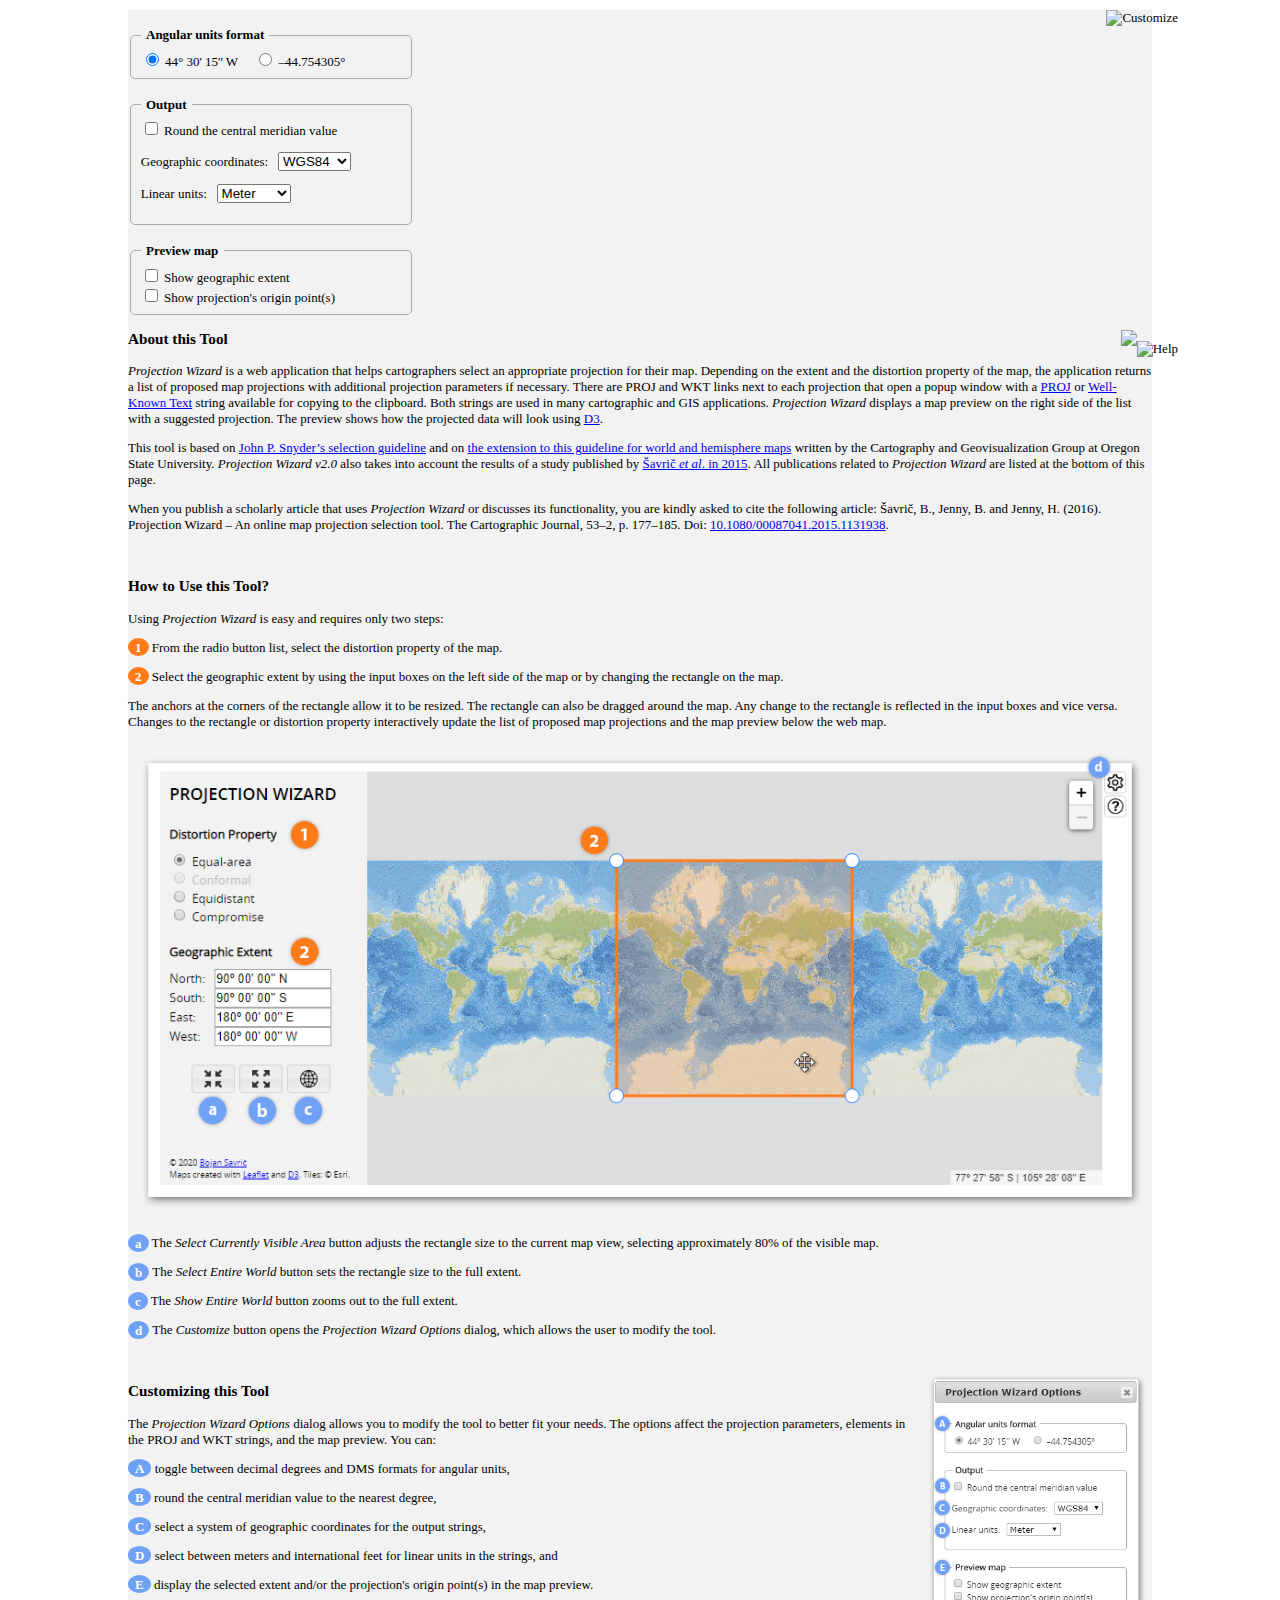
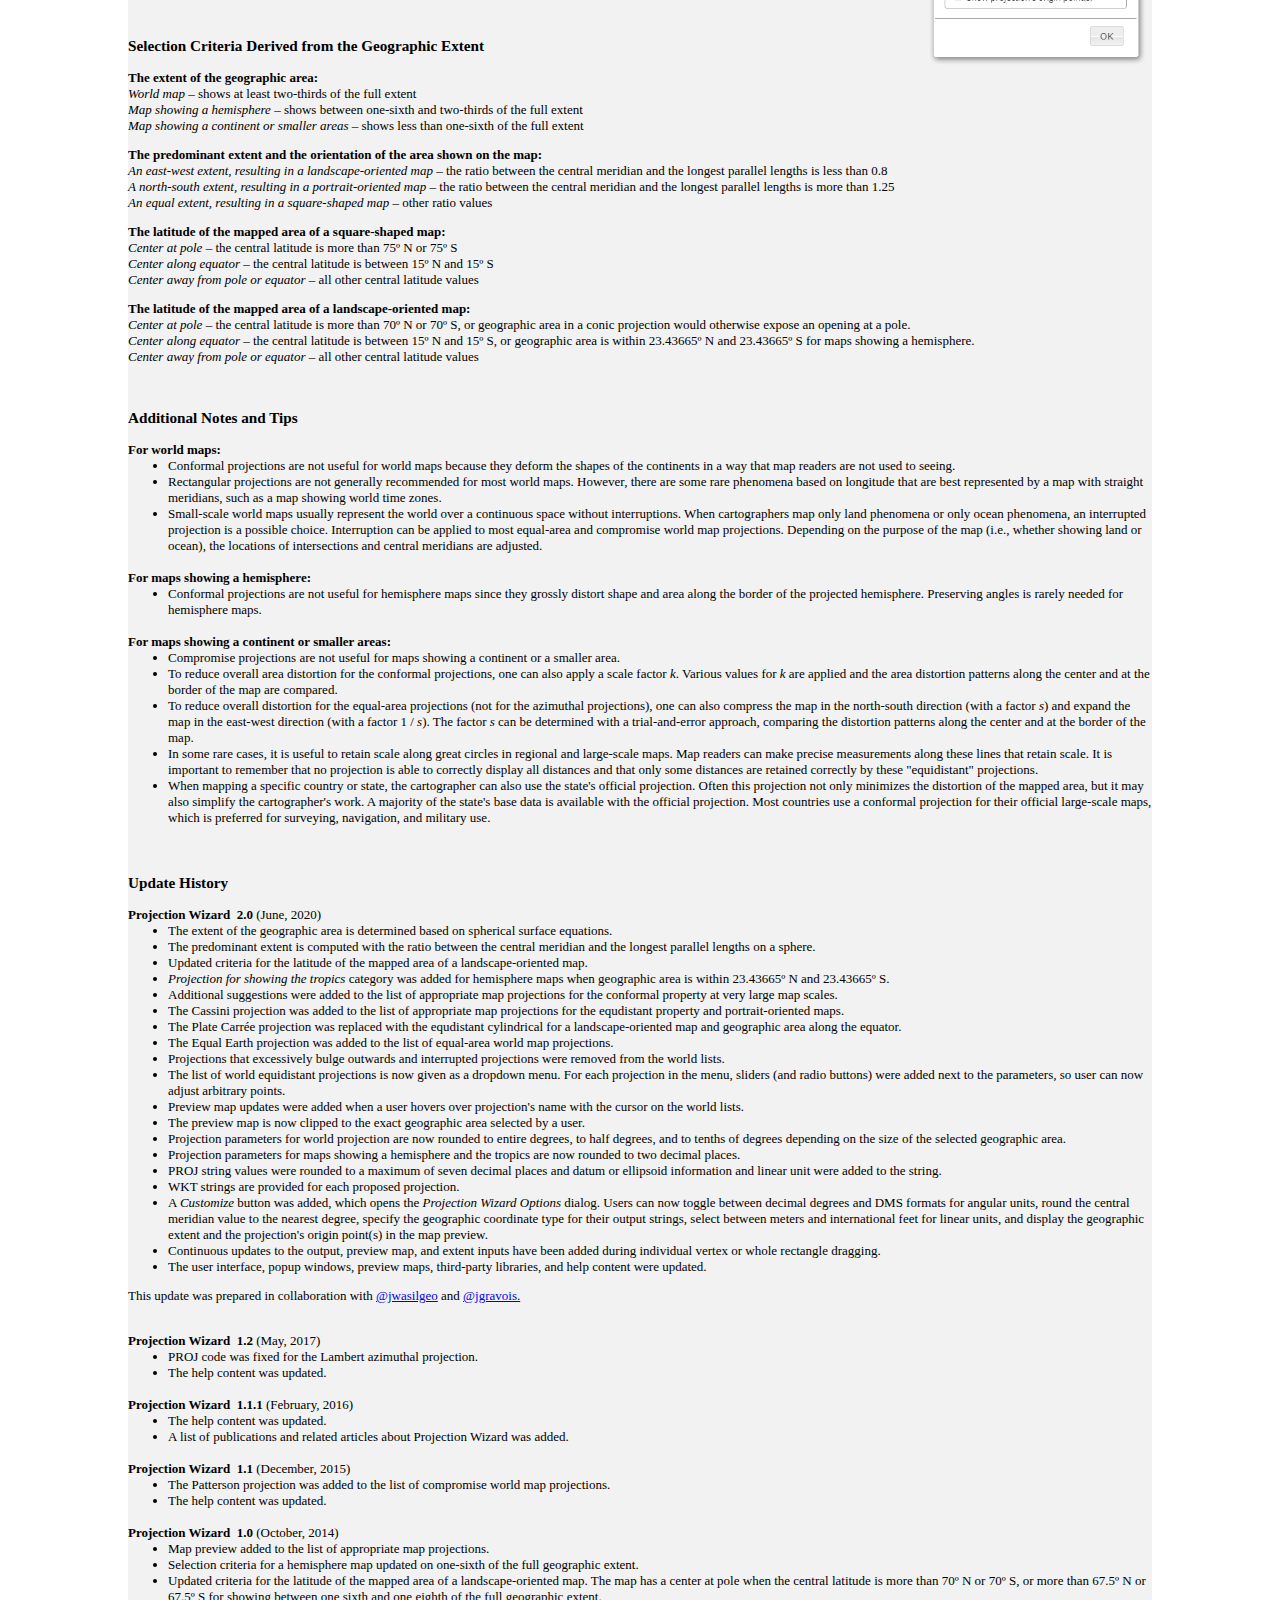
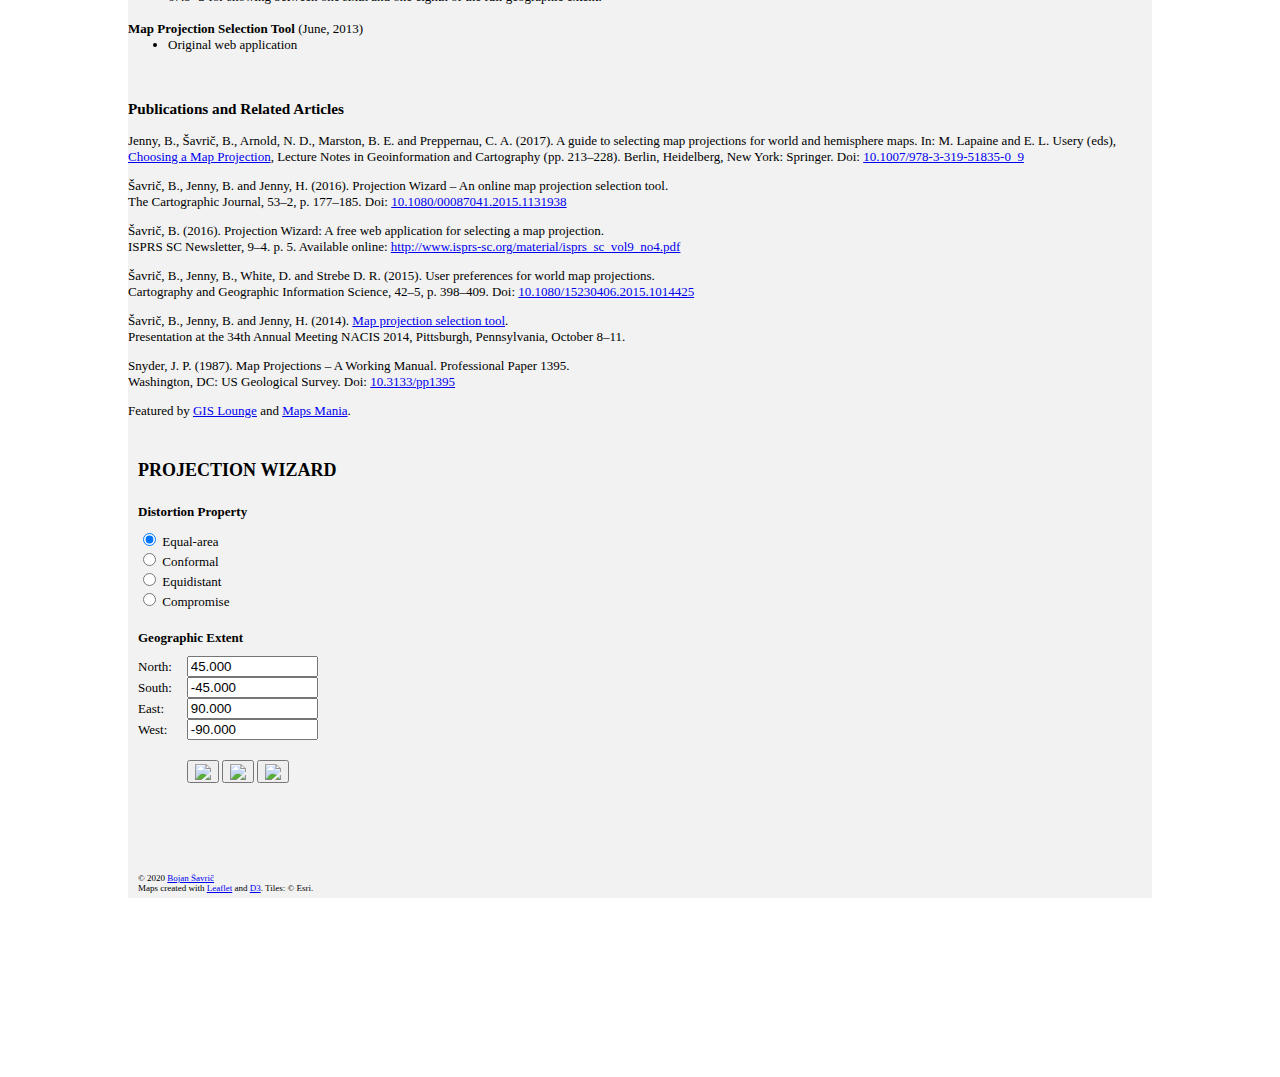
==== index.html @ 95a1b90a "Help content update" ====
<!--
	PROJECTION WIZARD v2.0
	Map Projection Selection Tool

	Author: Bojan Savric
	Date: June, 2020
-->

<!DOCTYPE html>
<html>
	<head>
		<title>Projection Wizard</title>
		<!--JQUERY-UI-->
		<link rel="stylesheet" href="https://code.jquery.com/ui/1.11.0/themes/smoothness/jquery-ui.min.css" />
		<script src="https://code.jquery.com/jquery-1.12.4.js"></script>
		<script src="https://code.jquery.com/ui/1.11.0/jquery-ui.min.js"></script>

		<!--Leaflet AND Leaflet.PM for editing -->
		<link rel="stylesheet" href="https://unpkg.com/leaflet@1.6.0/dist/leaflet.css" integrity="sha512-xwE/Az9zrjBIphAcBb3F6JVqxf46+CDLwfLMHloNu6KEQCAWi6HcDUbeOfBIptF7tcCzusKFjFw2yuvEpDL9wQ==" crossorigin="" />
		<script src="https://unpkg.com/leaflet@1.6.0/dist/leaflet.js" integrity="sha512-gZwIG9x3wUXg2hdXF6+rVkLF/0Vi9U8D2Ntg4Ga5I5BZpVkVxlJWbSQtXPSiUTtC0TjtGOmxa1AJPuV0CPthew==" crossorigin=""></script>
		<link rel="stylesheet" href="https://unpkg.com/leaflet.pm@2.1.0/dist/leaflet.pm.css" />
		<!-- <script src="https://unpkg.com/leaflet.pm@2.1.0/dist/leaflet.pm.min.js"></script> -->
		<!-- until https://github.com/codeofsumit/leaflet.pm/pull/464 is merged -->
		<script src="lib/leaflet.pm.min.js"></script>

		<!--D3-->
		<script src="https://d3js.org/d3.v5.js"></script>
		<script src="https://d3js.org/d3-array.v1.min.js"></script>
		<script src="https://d3js.org/d3-fetch.v1.min.js"></script>
		<script src="https://d3js.org/d3-geo.v1.min.js"></script>
		<script src="https://d3js.org/d3-geo-projection.v2.min.js"></script>
		<script src="https://unpkg.com/topojson-client@3"></script>
  		<script src="lib/transverseCylindricalEqualArea.js" ></script>
		<!--[if lte IE 8]>
		<link rel="stylesheet" href="http://cdn.leafletjs.com/leaflet-0.5/leaflet.ie.css" />
		<![endif]-->
		<meta charset="utf-8" />
		<meta name="description" content="Projection Wizard is a web application that helps cartographers select an appropriate projection for their map. Depending on the extent and the distortion property of the map, the application returns a list of appropriate map projections with additional projection parameters if necessary. The Projection Wizard is based on John P. Snyder’s selection guideline and on the extension to this guideline for world and hemisphere maps written by the Cartography and Geovisualization Group at Oregon State University. If available, there is a PROJ.4 link next to each proposed projection that opens a popup window with a PROJ.4 library code available for copying to the clipboard. The Projection Wizard displays a map preview on the right side of the list with appropriate projections. The preview shows how the projected data will look. The map preview is created using D3. How to choose a map projection? What map projection should I use? How to select an appropriate map projection?" />
		<meta name="keywords" content="Projection Wizard, Map Projection Selection Tool, choose a map projection, " />
		<meta name="author" content="Bojan Šavrič">
		<link rel="stylesheet" href="page.css" />
		<script src="map.js" ></script>
		<script src="DDvsDMSconverter.js" ></script>
		<script src="outputFormat.js" ></script>
		<script src="previewMap.js" ></script>
		<!--ICON-->
		<link href="figures/favicon-32x32.png" rel="shortcut icon" type="image/x-icon" />
	</head>
	<body>
		<div id="container">
			<div id="inputUIarea">
				<img id="settings" src="figures/opts.png" height="22" align="left" title="Customize">
				<div id="options_dialog" class="dialogtext" title="Projection Wizard Options">
					<fieldset>
						<legend><h4>&nbsp;Angular units format&nbsp;</h4></legend>
						<form id="ang_format">
							<div id="ang_ops">
								<input type="radio" name="ang_format" id="DMS" value="DMS" checked="checked" />
								<label for="DMS">	44&deg; 30' 15'' W&nbsp;&nbsp;&nbsp;&nbsp;</label>
								<input type="radio" name="ang_format" id="DD" value="DD"/>
								<label for="DD">	–44.754305&deg;<br></label>
							</div>
						</form>
					</fieldset>
					<fieldset>
						<legend><h4>&nbsp;Output&nbsp;</h4></legend>
						<div id="check_ops">
							<label>
								<input type="checkbox" id="roundCM" name="roundCM" />
								Round the central meridian value
							</label>
						</div>
						<p>Geographic coordinates:&nbsp;&nbsp;
							<select id="datum">
								<option value="WGS84" selected>WGS84</option>
								<option value="ETRS89">ETRS89</option>
								<option value="NAD83">NAD83</option>
							</select>
						</p>		
						<p>Linear units:&nbsp;&nbsp;
							<select id="unit">
								<option value="m" selected>Meter</option>
								<option value="ft">Intl. Foot</option>
							</select>
						</p>
					</fieldset>
					<fieldset>
						<legend><h4>&nbsp;Preview map&nbsp;</h4></legend>
						<div id="check_ops">
							<input type="checkbox" id="showEextent" name="showEextent" />
							<label for="showEextent">Show geographic extent</label>
						</div>
						<div>
							<input type="checkbox" id="showCenter" name="showCenter" />
							<label for="showCenter">Show projection's origin point(s)</label>
						</div>
					</fieldset>
				</div>
				<img id="help" src="figures/help.png" height="22" align="left" title="Help">
				<div id="dialog" class="dialogtext" title="Projection Wizard">
					<img src="figures/CartoLogo.png" align="right">
					<h3>About this Tool</h3>
					<p><i>Projection Wizard</i> is a web application that helps cartographers select an appropriate projection for their map. Depending on the extent and the distortion property of the map, the application returns a list of proposed map projections with additional projection parameters if necessary. There are PROJ and WKT links next to each projection that open a popup window with a <a target="_blank" href="https://proj.org/">PROJ</a> or <a target="_blank" href="http://docs.opengeospatial.org/is/12-063r5/12-063r5.html">Well-Known Text</a> string available for copying to the clipboard. Both strings are used in many cartographic and GIS applications. <i>Projection Wizard</i> displays a map preview on the right side of the list with a suggested projection. The preview shows how the projected data will look using <a target="_blank" href="http://d3js.org/">D3</a>.</p>
					<p>This tool is based on <a target="_blank" href="https://doi.org/10.3133/pp1395">John P. Snyder’s selection guideline</a> and on <a target="_blank" href="https://link.springer.com/chapter/10.1007/978-3-319-51835-0_9">the extension to this guideline for world and hemisphere maps</a> written by the Cartography and Geovisualization Group at Oregon State University. <i>Projection Wizard&nbsp;v2.0</i> also takes into account the results of a study published by <a target="_blank" href="https://www.tandfonline.com/doi/full/10.1080/15230406.2015.1014425">&#352;avri&#269; <i>et al</i>. in 2015</a>. All publications related to <i>Projection Wizard</i> are listed at the bottom of this page.</p>
					<p>When you publish a scholarly article that uses <i>Projection Wizard</i> or discusses its functionality, you are kindly asked to cite the following article: &#352;avri&#269;, B., Jenny, B. and Jenny, H. (2016). Projection Wizard – An online map projection selection tool. The Cartographic Journal, 53–2, p. 177–185. Doi: <a target="_blank" href="http://dx.doi.org/10.1080/00087041.2015.1131938">10.1080/00087041.2015.1131938</a>.</p><br>


					<h3>How to Use this Tool?</h3>
					<p>Using <i>Projection Wizard</i> is easy and requires only two steps:</p>
					<p><span class="step-circle">1</span> From the radio button list, select the distortion property of the map.</p>
					<p><span class="step-circle">2</span> Select the geographic extent by using the input boxes on the left side of the map or by changing the rectangle on the map.</p>

					<p>The anchors at the corners of the rectangle allow it to be resized. The rectangle can also be dragged around the map. Any change to the rectangle is reflected in the input boxes and vice versa. Changes to the rectangle or distortion property interactively update the list of proposed map projections and the map preview below the web map.</p>
					<p><img src="figures/UI.png" border=0.5 alt="User Interface" style="float:center" width="100%"></p>

					<p><span class="ui-circle">a</span> The <i>Select Currently Visible Area</i> button adjusts the rectangle size to the current map view, selecting approximately 80&#37; of the visible map.</p>
					<p><span class="ui-circle">b</span> The <i>Select Entire World</i> button sets the rectangle size to the full extent.</p>
					<p><span class="ui-circle">c</span> The <i>Show Entire World</i> button zooms out to the full extent.</p>
					<p><span class="ui-circle">d</span> The <i>Customize</i> button opens the <i>Projection Wizard Options</i> dialog, which allows the user to modify the tool.</p><br>
					
					
					<img src="figures/options.png" border=0.5 alt="Projection Wizard Options" style="float:right" width="230px">
					<h3>Customizing this Tool</h3>
					<p>The <i>Projection Wizard Options</i> dialog allows you to modify the tool to better fit your needs. The options affect the projection parameters, elements in the PROJ and WKT strings, and the map preview. You can:</p>
					<p><span class="ui-circle">A</span> toggle between decimal degrees and DMS formats for angular units,</p>
					<p><span class="ui-circle">B</span> round the central meridian value to the nearest degree,</p>
					<p><span class="ui-circle">C</span> select a system of geographic coordinates for the output strings,</p>
					<p><span class="ui-circle">D</span> select between meters and international feet for linear units in the strings, and</p>
					<p><span class="ui-circle">E</span> display the selected extent and/or the projection's origin point(s) in the map preview.</p><br>


					<h3>Selection Criteria Derived from the Geographic Extent</h3>
					<p><b>The extent of the geographic area:</b>
					<br><i>World map</i> &#8211; shows at least two-thirds of the full extent
					<br><i>Map showing a hemisphere</i> &#8211; shows between one-sixth and two-thirds of the full extent
					<br><i>Map showing a continent or smaller areas</i> &#8211; shows less than one-sixth of the full extent</p>

					<p><b>The predominant extent and the orientation of the area shown on the map:</b>
					<br><i>An east-west extent, resulting in a landscape-oriented map</i> &#8211; the ratio between the central meridian and the longest parallel lengths is less than 0.8
					<br><i>A north-south extent, resulting in a portrait-oriented map</i> &#8211; the ratio between the central meridian and the longest parallel lengths is more than 1.25
					<br><i>An equal extent, resulting in a square-shaped map</i> &#8211; other ratio values</p>

					<p><b>The latitude of the mapped area of a square-shaped map:</b>
					<br><i>Center at pole</i> &#8211; the central latitude is more than 75&#186; N or 75&#186; S
					<br><i>Center along equator</i> &#8211; the central latitude is between 15&#186; N and 15&#186; S
					<br><i>Center away from pole or equator</i> &#8211; all other central latitude values</p>

					<p><b>The latitude of the mapped area of a landscape-oriented map:</b>
					<br><i>Center at pole</i> &#8211; the central latitude is more than 70&#186; N or 70&#186; S, or geographic area in a conic projection would otherwise expose an opening at a pole.
					<br><i>Center along equator</i> &#8211; the central latitude is between 15&#186; N and 15&#186; S, or geographic area is within 23.43665&#186; N and 23.43665&#186; S for maps showing a hemisphere.
					<br><i>Center away from pole or equator</i> &#8211; all other central latitude values</p><br>


					<h3>Additional Notes and Tips</h3>
					<p class="outputText"><b>For world maps:</b></p>
					<ul class="outputText">
						<li>Conformal projections are not useful for world maps because they deform the shapes of the continents in a way that map readers are not used to seeing.</li>
						<li>Rectangular projections are not generally recommended for most world maps. However, there are some rare phenomena based on longitude that are best represented by a map with straight meridians, such as a map showing world time zones.</li>
						<li>Small-scale world maps usually represent the world over a continuous space without interruptions. When cartographers map only land phenomena or only ocean phenomena, an interrupted projection is a possible choice. Interruption can be applied to most equal-area and compromise world map projections. Depending on the purpose of the map (i.e., whether showing land or ocean), the locations of intersections and central meridians are adjusted.</li>
					</ul>

					<p class="outputText"><br><b>For maps showing a hemisphere:</b></p>
					<ul class="dialogtext">
						<li>Conformal projections are not useful for hemisphere maps since they grossly distort shape and area along the border of the projected hemisphere. Preserving angles is rarely needed for hemisphere maps.</li>
					</ul>

					<p class="outputText"><br><b>For maps showing a continent or smaller areas:</b></p>
					<ul class="dialogtext">
						<li>Compromise projections are not useful for maps showing a continent or a smaller area.</li>
						<li>To reduce overall area distortion for the conformal projections, one can also apply a scale factor <i>k</i>. Various values for <i>k</i> are applied and the area distortion patterns along the center and at the border of the map are compared.</li>
						<li>To reduce overall distortion for the equal-area projections (not for the azimuthal projections), one can also compress the map in the north-south direction (with a factor <i>s</i>) and expand the map in the east-west direction (with a factor 1 / <i>s</i>). The factor <i>s</i> can be determined with a trial-and-error approach, comparing the distortion patterns along the center and at the border of the map.</li>
						<li>In some rare cases, it is useful to retain scale along great circles in regional and large-scale maps. Map readers can make precise measurements along these lines that retain scale. It is important to remember that no projection is able to correctly display all distances and that only some distances are retained correctly by these "equidistant" projections.</li>
						<li>When mapping a specific country or state, the cartographer can also use the state's official projection. Often this projection not only minimizes the distortion of the mapped area, but it may also simplify the cartographer's work. A majority of the state's base data is available with the official projection. Most countries use a conformal projection for their official large-scale maps, which is preferred for surveying, navigation, and military use.</li>
					</ul><br><br>


					<h3>Update History</h3>
					<p class="outputText"><b>Projection Wizard&nbsp;&nbsp;2.0</b> (June, 2020)</p>
					<ul class="dialogtext">
						<li>The extent of the geographic area is determined based on spherical surface equations.</li>
						<li>The predominant extent is computed with the ratio between the central meridian and the longest parallel lengths on a sphere.</li>
						<li>Updated criteria for the latitude of the mapped area of a landscape-oriented map.</li>
						<li><i>Projection for showing the tropics</i> category was added for hemisphere maps when geographic area is within 23.43665&#186; N and 23.43665&#186; S.</li>
						<li>Additional suggestions were added to the list of appropriate map projections for the conformal property at very large map scales.</li>
						<li>The Cassini projection was added to the list of appropriate map projections for the equdistant property and portrait-oriented maps.</li>
						<li>The Plate Carrée projection was replaced with the equdistant cylindrical for a landscape-oriented map and geographic area along the equator.</li>
						<li>The Equal Earth projection was added to the list of equal-area world map projections.</li>
						<li>Projections that excessively bulge outwards and interrupted projections were removed from the world lists.</li>
						<li>The list of world equidistant projections is now given as a dropdown menu. For each projection in the menu, sliders (and radio buttons) were added next to the parameters, so user can now adjust arbitrary points.</li>
						<li>Preview map updates were added when a user hovers over projection's name with the cursor on the world lists.</li>
						<li>The preview map is now clipped to the exact geographic area selected by a user.</li>
						<li>Projection parameters for world projection are now rounded to entire degrees, to half degrees, and to tenths of degrees depending on the size of the selected geographic area.</li>
						<li>Projection parameters for maps showing a hemisphere and the tropics are now rounded to two decimal places.</li>
						<li>PROJ string values were rounded to a maximum of seven decimal places and datum or ellipsoid information and linear unit were added to the string.</li>
						<li>WKT strings are provided for each proposed projection.</li>
						<li>A <i>Customize</i> button was added, which opens the <i>Projection Wizard Options</i> dialog. Users can now toggle between decimal degrees and DMS formats for angular units, round the central meridian value to the nearest degree, specify the geographic coordinate type for their output strings, select between meters and international feet for linear units, and display the geographic extent and the projection's origin point(s) in the map preview.</li>
						<li>Continuous updates to the output, preview map, and extent inputs have been added during individual vertex or whole rectangle dragging.</li>
						<li>The user interface, popup windows, preview maps, third-party libraries, and help content were updated.</li>
					</ul>
					<p>This update was prepared in collaboration with <a target="_blank" href="https://github.com/jwasilgeo">@jwasilgeo</a> and <a target="_blank" href="https://github.com/jgravois">@jgravois.</a></p>

					<p class="outputText"><br><b>Projection Wizard&nbsp;&nbsp;1.2</b> (May, 2017)</p>
					<ul class="dialogtext">
						<li>PROJ code was fixed for the Lambert azimuthal projection.</li>
						<li>The help content was updated.</li>
					</ul>

					<p class="outputText"><br><b>Projection Wizard&nbsp;&nbsp;1.1.1</b> (February, 2016)</p>
					<ul class="dialogtext">
						<li>The help content was updated.</li>
						<li>A list of publications and related articles about Projection Wizard was added.</li>
					</ul>

					<p class="outputText"><br><b>Projection Wizard&nbsp;&nbsp;1.1</b> (December, 2015)</p>
					<ul class="dialogtext">
						<li>The Patterson projection was added to the list of compromise world map projections.</li>
						<li>The help content was updated.</li>
					</ul>

					<p class="outputText"><br><b>Projection Wizard&nbsp;&nbsp;1.0</b> (October, 2014)</p>
					<ul class="dialogtext">
						<li>Map preview added to the list of appropriate map projections.</li>
						<li>Selection criteria for a hemisphere map updated on one-sixth of the full geographic extent.</li>
						<li>Updated criteria for the latitude of the mapped area of a landscape-oriented map. The map has a center at pole when the central latitude is more than 70&#186; N or 70&#186; S, or more than 67.5&#186; N or 67.5&#186; S for showing between one sixth and one eighth of the full geographic extent.</li>
					</ul>

					<p class="outputText"><br><b>Map Projection Selection Tool</b> (June, 2013)</p>
					<ul class="outputText">
						<li>Original web application</li>
					</ul><br><br>

					<h3>Publications and Related Articles</h3>
					<p>Jenny, B., Šavrič, B., Arnold, N. D., Marston, B. E. and Preppernau, C. A. (2017). A guide to selecting map projections for world and hemisphere maps. In: M. Lapaine and E. L. Usery (eds), <a target="_blank" href="https://link.springer.com/book/10.1007%2F978-3-319-51835-0">Choosing a Map Projection</a>, Lecture Notes in Geoinformation and Cartography (pp. 213–228). Berlin, Heidelberg, New York: Springer. Doi: <a target="_blank" href="https://link.springer.com/chapter/10.1007/978-3-319-51835-0_9">10.1007/978-3-319-51835-0_9</a></p>
					<p>Šavrič, B., Jenny, B. and Jenny, H. (2016). Projection Wizard – An online map projection selection tool. </br>The Cartographic Journal, 53–2, p. 177–185. Doi: <a target="_blank" href="http://dx.doi.org/10.1080/00087041.2015.1131938">10.1080/00087041.2015.1131938</a></p>
					<p>Šavrič, B. (2016). Projection Wizard: A free web application for selecting a map projection. </br>ISPRS SC Newsletter, 9–4. p. 5. Available online: <a target="_blank" href="http://www.isprs-sc.org/material/isprs_sc_vol9_no4.pdf#page=7">http://www.isprs-sc.org/material/isprs_sc_vol9_no4.pdf</a></p>
					<p>Šavrič, B., Jenny, B., White, D. and Strebe D. R. (2015). User preferences for world map projections. </br>Cartography and Geographic Information Science, 42–5, p. 398–409. Doi: <a target="_blank" href="http://dx.doi.org/10.1080/15230406.2015.1014425">10.1080/15230406.2015.1014425</a></p>
					<p>Šavrič, B., Jenny, B. and Jenny, H. (2014). <a target="_blank" href="https://www.researchgate.net/publication/281067096_Projection_Wizard_Map_Projection_Selection_Tool">Map projection selection tool</a>. </br>Presentation at the 34th Annual Meeting NACIS 2014, Pittsburgh, Pennsylvania, October 8–11.</p>
					<p>Snyder, J. P. (1987). Map Projections – A Working Manual. Professional Paper 1395. </br>Washington, DC: US Geological Survey. Doi: <a target="_blank" href="https://doi.org/10.3133/pp1395">10.3133/pp1395</a></p>
					
					<p>Featured by <a target="_blank" href="http://www.gislounge.com/map-projection-tool/?utm_source=twitterfeed&utm_medium=twitter&utm_campaign=Feed%3A+gislounge+%28GIS+Lounge%29">GIS Lounge</a> and <a target="_blank" href="http://googlemapsmania.blogspot.com/2015/06/the-magnificent-maps-of-week.html">Maps Mania</a>.</p><br>

				</div>
				<div class="inputUI">
					<div id="title">Projection&nbsp;Wizard</div>
					<form id="distortion" onchange="makeOutput()">
						<h4 class="inputSection">Distortion Property</h4>
						<input type="radio" name="distortion" id="Equalarea" value="Equalarea" checked="checked"/>
						<label for="Equalarea">Equal-area<br></label>
						<input type="radio" name="distortion" id="Conformal" value="Conformal"/>
						<label id="Label2" for="Conformal">Conformal<br></label>
						<input type="radio" name="distortion" id="Equidistant" value="Equidistant"/>
						<label for="Equidistant">Equidistant<br></label>
						<input type="radio" name="distortion" id="Compromise" value="Compromise"/>
						<label id="Label4" for="Compromise">Compromise</label>
					</form>

					<h4 class="inputSection">Geographic Extent</h4>
					<label class="extent" for="latmax">North: </label>
					<input class="inputBox" type="text" id="latmax" value="45.000" onchange="changeInput()" size="18"/>
					<label class="extent" for="latmin">South: </label>
					<input class="inputBox" type="text" id="latmin" value="-45.000" onchange="changeInput()" size="18"/>
					<label class="extent" for="lonmax">East: </label>
					<input class="inputBox" type="text" id="lonmax" value="90.000" onchange="changeInput()" size="18"/>
					<label class="extent" for="lonmin">West: </label>
					<input class="inputBox" type="text" id="lonmin" value="-90.000" onchange="changeInput()" size="18"/>

					<div id="buttons">
						<button id="fit" title="Select Currently Visible Area"><img src="figures/FitArea.png" height="19" align="center">
						</button>
						<button id="reset" title="Select Entire World"><img src="figures/SelectAll.png" height="19" align="center">
						</button>
						<button id="view" title="Show Entire World"><img src="figures/GlobeView.png" height="19" align="center">
						</button>
					</div>
					<div id="credits">
						&copy; 2020 <a target="_blank" href="BojanSavric/index.html">Bojan &#352;avri&#269;</a><br>
						Maps created with <a href="http://leafletjs.com/">Leaflet</a> and <a href="http://d3js.org/">D3</a>. Tiles: &copy; Esri.
					</div>
				</div>
				<div id="map"></div>
			</div>
			<div id="output">
				<div id="printout"></div>
				<div id="result" class="results"></div>
				<div id="previewMap">
					<canvas></canvas>
					<div id="projectionName"></div>
				</div>
				<div id="PROJ" class="dialogtext" title="PROJ string"></div>
				<div id="WKT" class="dialogtext" title="Well-Known Text"></div>
			</div>
		</div>
	</body>
</html>
---- page.css ----
/*
 * PROJECTION WIZARD v2.0
 * Map Projection Selection Tool
 *
 * Author: Bojan Savric
 * Date: May, 2020
 *
 */

@font-face {
    font-family: TitleFont;
    src: url(fonts/OpenSans-Semibold.ttf);
}

@font-face {
    font-family: TextFont;
    src: url(fonts/OpenSans-Regular.ttf);
}

body {
	font-family: TextFont;
	font-size: small;
}

#container {
	max-width: 1024px;
	margin-top: 10px;
	margin-left: auto;
	margin-right: auto;
}

#title {
	font-family: TitleFont;
	font-size: 18px;
	font-weight: bold;
	text-align: left;
	text-transform: uppercase;
	margin-top: 7px;
	margin-bottom: 23px;
}

#inputUIarea {
	background-color: #F2F2F2;
}

#map {
	height: 450px;
	margin-left: 225px;
}

.inputUI {
	margin-left: 10px;
	margin-top: 5px;
	margin-bottom: 5px;
	width: 200px;
	float: left;
	height: 440px;
	position: relative;
}

.inputBox {
	max-width: 123px;
}

.inputSection {
	margin-top: 20px;
	margin-bottom: 10px;
}

#settings {
	vertical-align: top;
	margin-top: 0px;
	margin-right: -26px;
	float: right;
}

#help {
	vertical-align: top;
	margin-top: 26px;
	margin-right: -26px;
	float: right;
}

.step-circle {
	background: #ff7b1a;
	color: #fff;
	border-radius: 70%;
	/*border: 0.75px solid #ff7b1a;
	behavior: url(PIE.htc);	*/
	padding: 1.5px 7px;
	text-align: center;
	font-weight: bold;
}

.ui-circle {
	background: #6fa2f6;
	color: #fff;
	border-radius: 70%;
	/*border: 0.75px solid #6fa2f6;
	behavior: url(PIE.htc);	*/
	padding: 1.5px 7px;
	text-align: center;
	font-weight: bold;
}

#ang_ops {
	margin-top: -15px;
}

#check_ops {
	margin-top: -15px;
}

#buttons {
	max-width: 200px;
	margin-top: 20px;
	text-align: center;
}

#credits {
	/*text-align: center;*/
	font-size: 9px;
	position: absolute;
	bottom: 0;
}

.ui-button {
	font-size: small;
}

.extent {
	display: inline-block;
	width: 3.5em;
}

.dialogtext {
	font-family: TextFont;
	font-size: small;
	margin: 0;
	position: relative;
	z-index: 101;
}

fieldset {
    border: 1px solid #aaa;
    border-radius: 5px;
    width: 260px;
}
legend {
    font-weight: bold;
}

.leaflet-div-newicon {
	background: #f00;
	border: 1px solid #600;
}

#output {
	width: 100%;
	float: left;
	margin-top: 10px;
}

.outputText {
	font-family: TextFont;
	font-size: small;
	margin: 0;
}

.linkPROJ4 {
	font-size: x-small;
}

.leaflet-control-attribution {
	width: 155px;
	text-align: left;
}

.ui-tooltip {
	font-size: 12px;
}

.results {
	width: 53.5%;
	margin-right: 1.5%;
	float: left;
}
	
#mapText {
	margin-top: 10px;
	margin-bottom: 10px;
}

#previewMap {
	width: 45%;
	font-size: small;
	text-align: center;
	position: relative;
	float:right;
}

.selectmenu-box {
	vertical-align: baseline;
	width: auto;
}
.ui-selectmenu-button {
	background: #ffffff;
}

.ui-selectmenu-text {
    font-family: TextFont;
	font-size: 12.5px;
	font-weight: bold;
	color: steelblue;
}

.ui-menu-item {
    font-family: TextFont;
	font-size: 12.5px;
}

.ui-widget-content
.ui-state-focus {
	background: #c4e3ee;
	font-weight: bold;
}

.sliderBox {
	margin-left: 14em;
	margin-top: -18px;
	width: 235px;
	height: 18px;
	position: absolute;
}

.sliderTextL {
	margin-top: 1px;
	width: 40px;
	height: 18px;
	position: relative;
	float: left;
	font-size: x-small;
	text-align: right;
}

.sliderTextR {
	margin-top: 1px;
	width: 40px;
	height: 18px;
	position: relative;
	float: right;
	font-size: x-small;
	text-align: left;
}

.slider {
	margin-top: 6px;
	margin-left: 45px;
	width:  145px;
	height: 0.25em;
	position: absolute;
}

.ui-slider .ui-slider-handle {
	width:  0.5em;
	height: 0.75em;
	top:    -.3em;
}

input[name="pole_eq"] {
	margin: 3px 3px 0px 10px;
	width:  10.5px;
	height: 10.5px;
}

canvas {
	margin-top: 5px;
	margin-bottom: 10px;
}

.outputContainer {
	width: 49%;
}

.stroke {
	fill: none;
	stroke: #000;
	stroke-width: 3px;
}
.fill {
	fill: #000;
}
.graticule {
	fill: none;
	stroke: #fff;
	stroke-width: .5px;
	stroke-opacity: .5;
}
.land {
	fill: #fff;
	stroke: #777;
	stroke-width: .75px;
}
.boundary {
	fill: none;
	stroke: #fff;
	stroke-width: .5px;
}

.ui-dialog {
	z-index: 1001
}

.leaflet-top, .leaflet-bottom {
	z-index: 1000;
}

.marker-icon:hover {
	background-color: #ff7b1a;
}

.active-projection {
	color: steelblue;
	font-weight: bold;
}
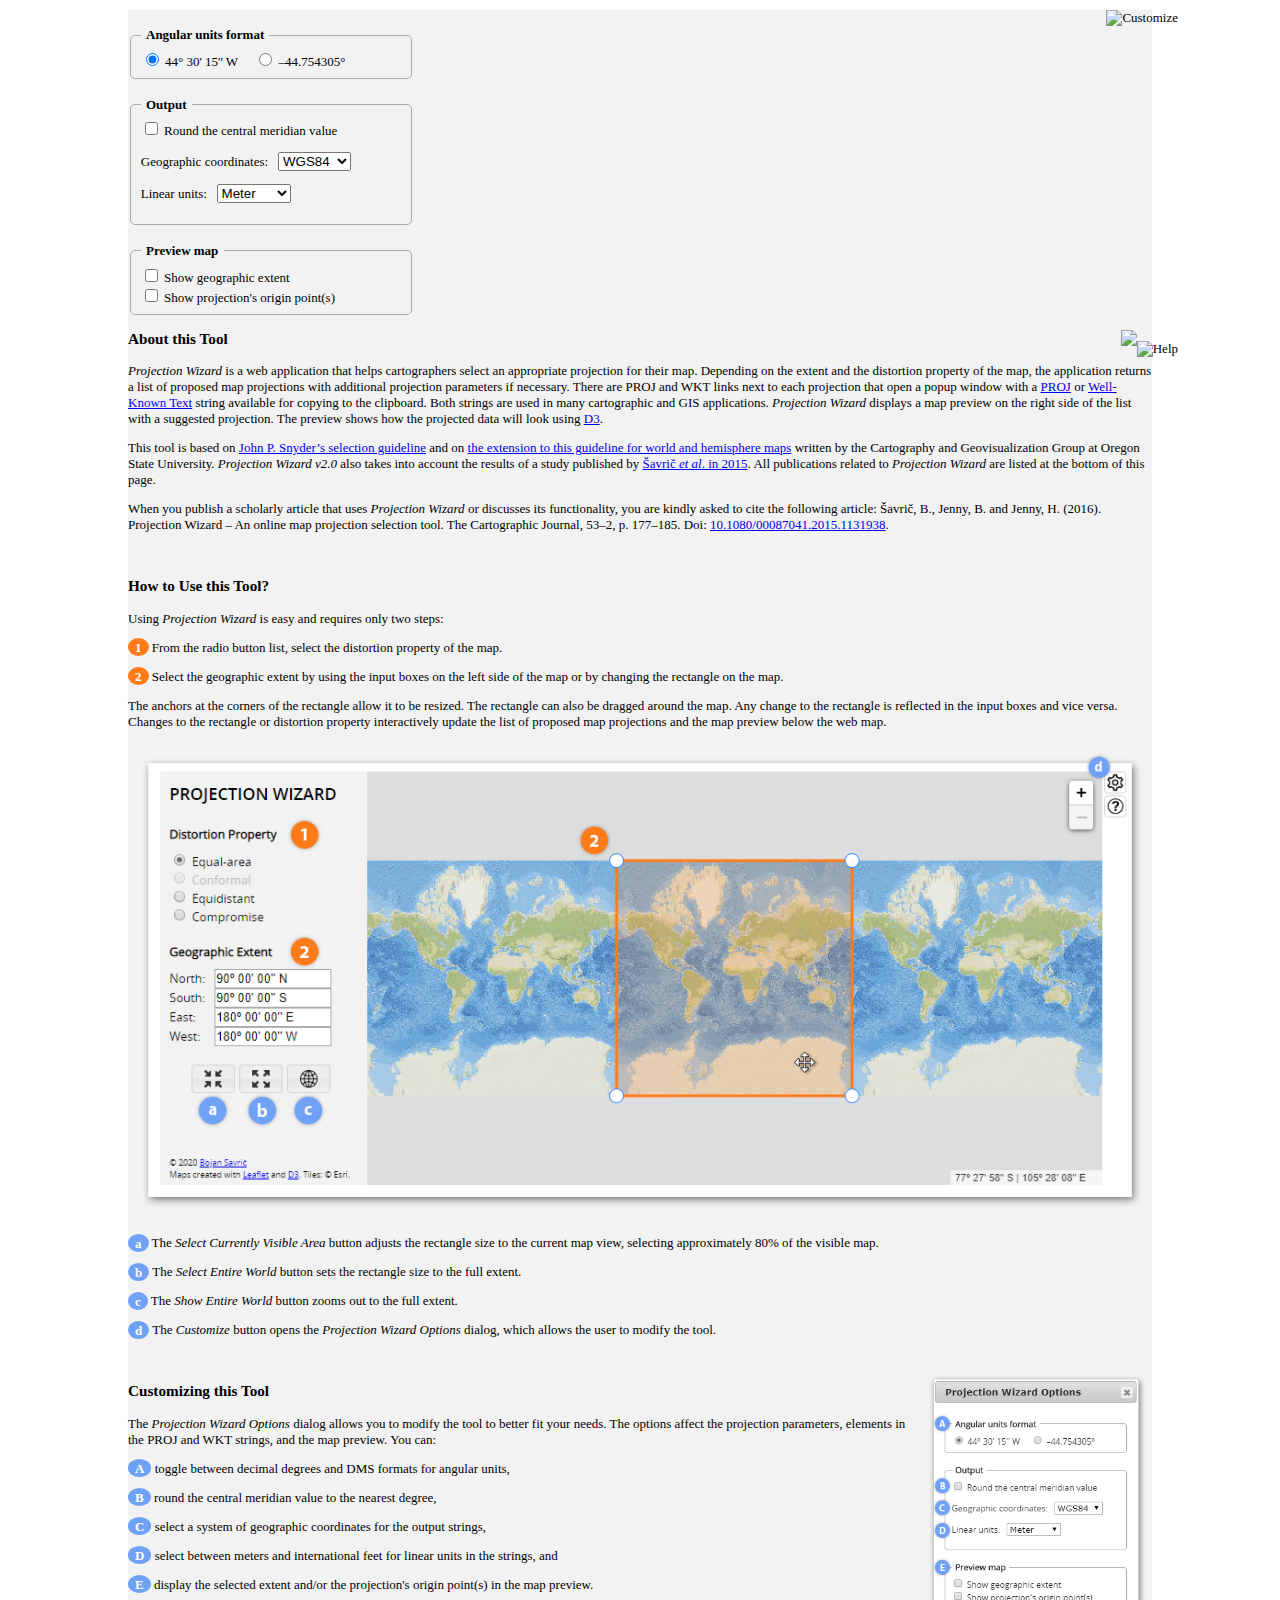
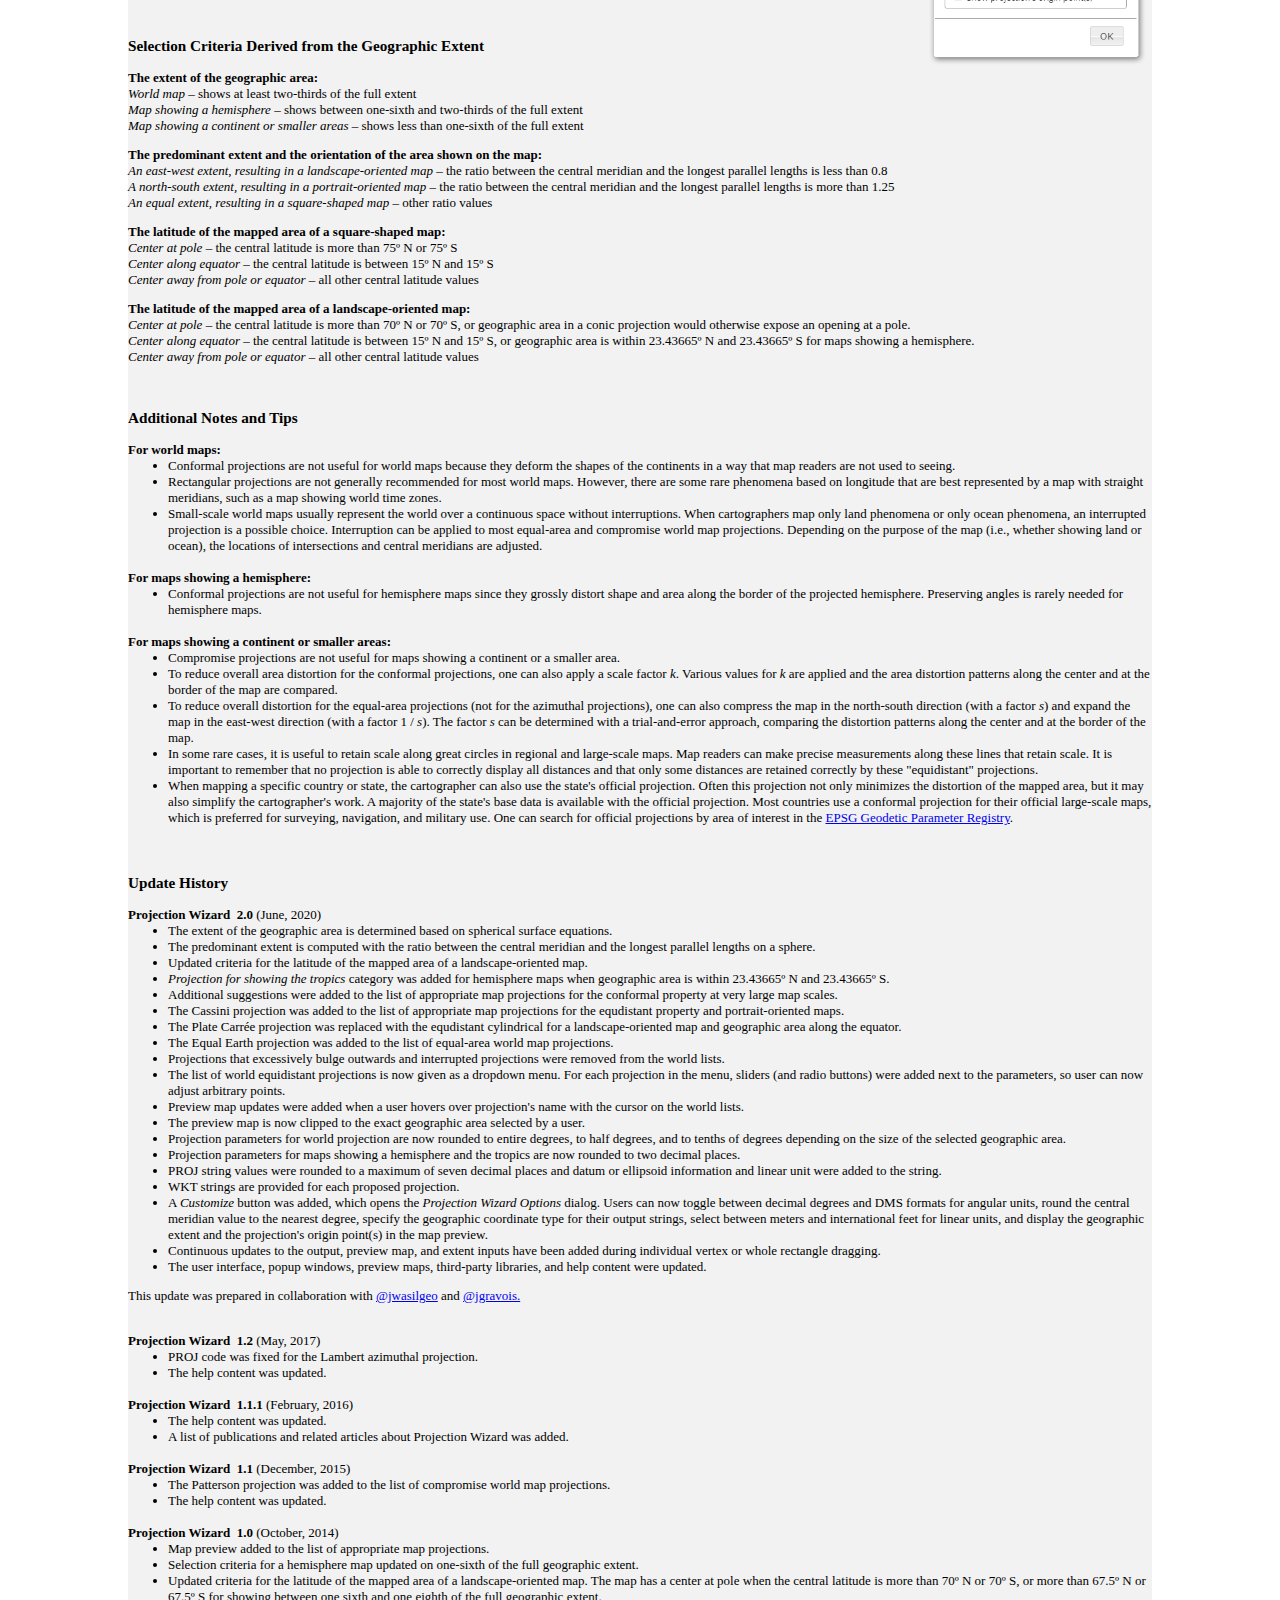
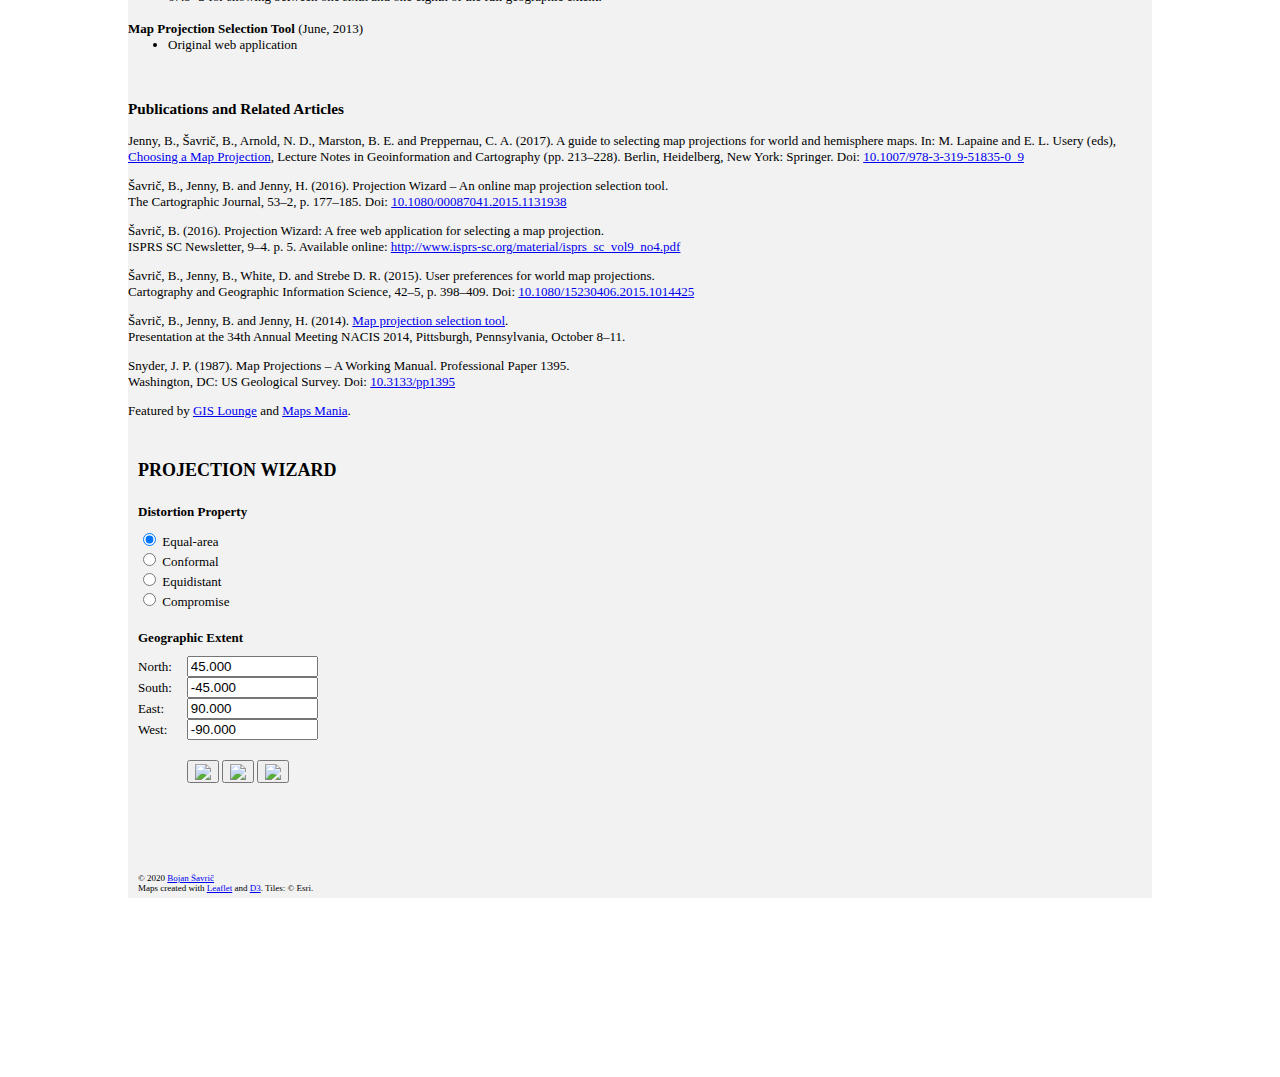
==== commit bbf98e8d: "Fixing data clipping for 2pt eqdist proj" ====
--- a/index.html
+++ b/index.html
@@ -29,6 +29,7 @@
 		<script src="https://d3js.org/d3-fetch.v1.min.js"></script>
 		<script src="https://d3js.org/d3-geo.v1.min.js"></script>
 		<script src="https://d3js.org/d3-geo-projection.v2.min.js"></script>
+		<script src="lib/d3-geo-polygon.min.js"></script>
 		<script src="https://unpkg.com/topojson-client@3"></script>
   		<script src="lib/transverseCylindricalEqualArea.js" ></script>
 		<!--[if lte IE 8]>
@@ -170,7 +171,7 @@
 						<li>To reduce overall area distortion for the conformal projections, one can also apply a scale factor <i>k</i>. Various values for <i>k</i> are applied and the area distortion patterns along the center and at the border of the map are compared.</li>
 						<li>To reduce overall distortion for the equal-area projections (not for the azimuthal projections), one can also compress the map in the north-south direction (with a factor <i>s</i>) and expand the map in the east-west direction (with a factor 1 / <i>s</i>). The factor <i>s</i> can be determined with a trial-and-error approach, comparing the distortion patterns along the center and at the border of the map.</li>
 						<li>In some rare cases, it is useful to retain scale along great circles in regional and large-scale maps. Map readers can make precise measurements along these lines that retain scale. It is important to remember that no projection is able to correctly display all distances and that only some distances are retained correctly by these "equidistant" projections.</li>
-						<li>When mapping a specific country or state, the cartographer can also use the state's official projection. Often this projection not only minimizes the distortion of the mapped area, but it may also simplify the cartographer's work. A majority of the state's base data is available with the official projection. Most countries use a conformal projection for their official large-scale maps, which is preferred for surveying, navigation, and military use.</li>
+						<li>When mapping a specific country or state, the cartographer can also use the state's official projection. Often this projection not only minimizes the distortion of the mapped area, but it may also simplify the cartographer's work. A majority of the state's base data is available with the official projection. Most countries use a conformal projection for their official large-scale maps, which is preferred for surveying, navigation, and military use. One can search for official projections by area of interest in the <a target="_blank" href="http://www.epsg-registry.org/">EPSG Geodetic Parameter Registry</a>.</li>
 					</ul><br><br>
 
 
@@ -273,7 +274,7 @@
 						</button>
 					</div>
 					<div id="credits">
-						&copy; 2020 <a target="_blank" href="BojanSavric/index.html">Bojan &#352;avri&#269;</a><br>
+						&copy; 2020 <a target="_blank" href="https://bojansavric.projectionwizard.org">Bojan &#352;avri&#269;</a><br>
 						Maps created with <a href="http://leafletjs.com/">Leaflet</a> and <a href="http://d3js.org/">D3</a>. Tiles: &copy; Esri.
 					</div>
 				</div>
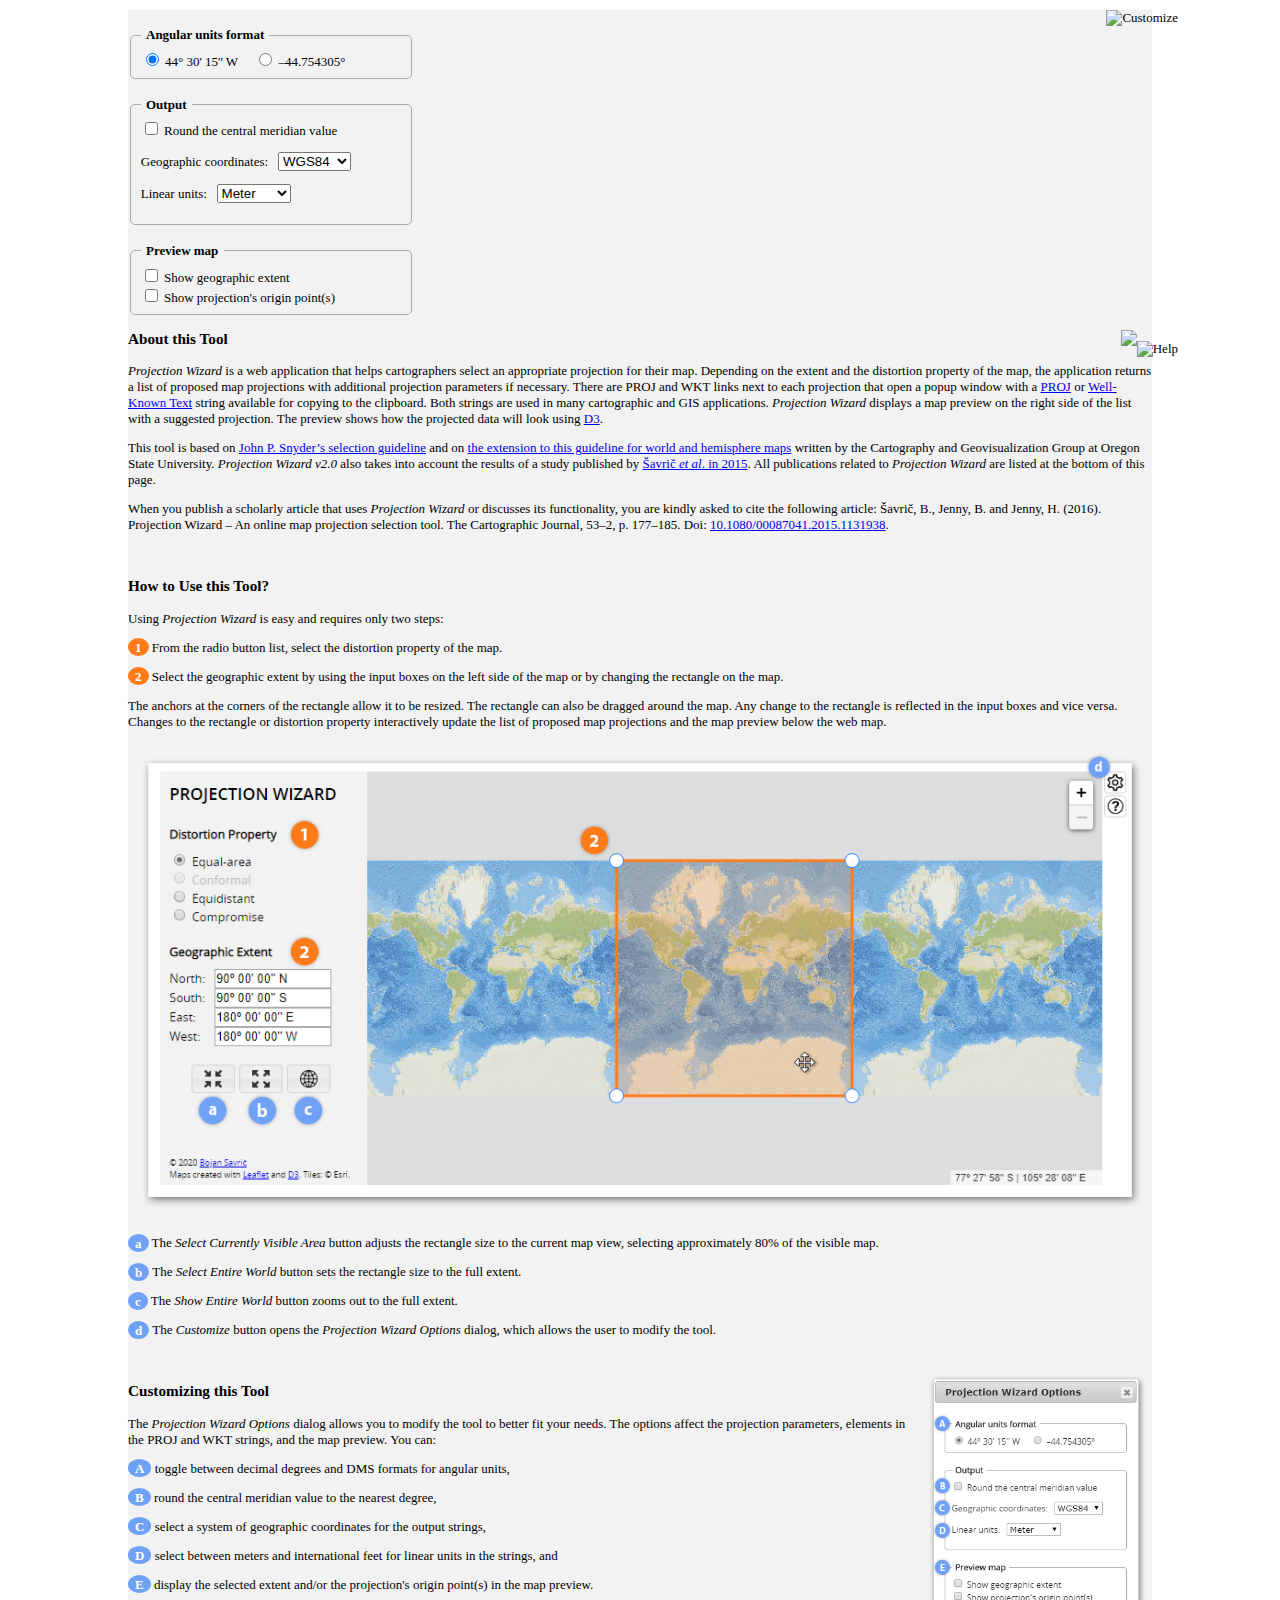
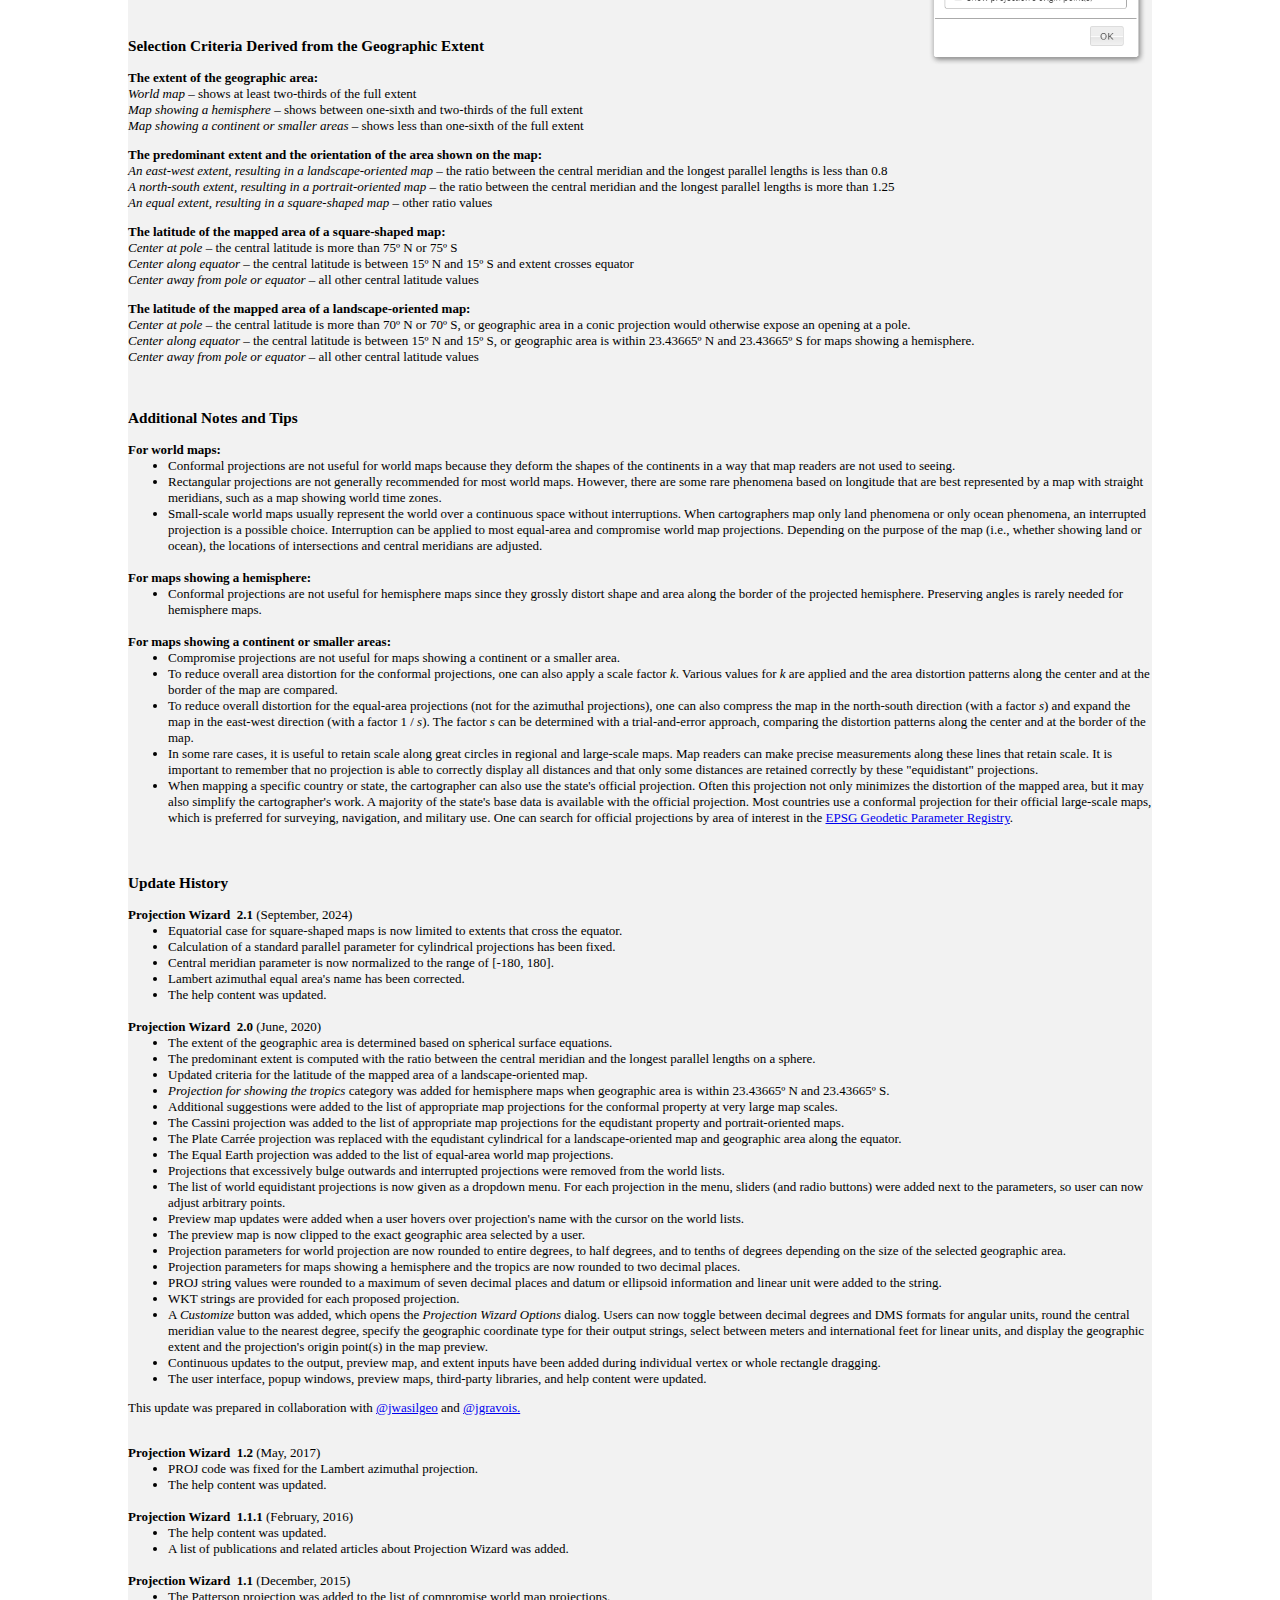
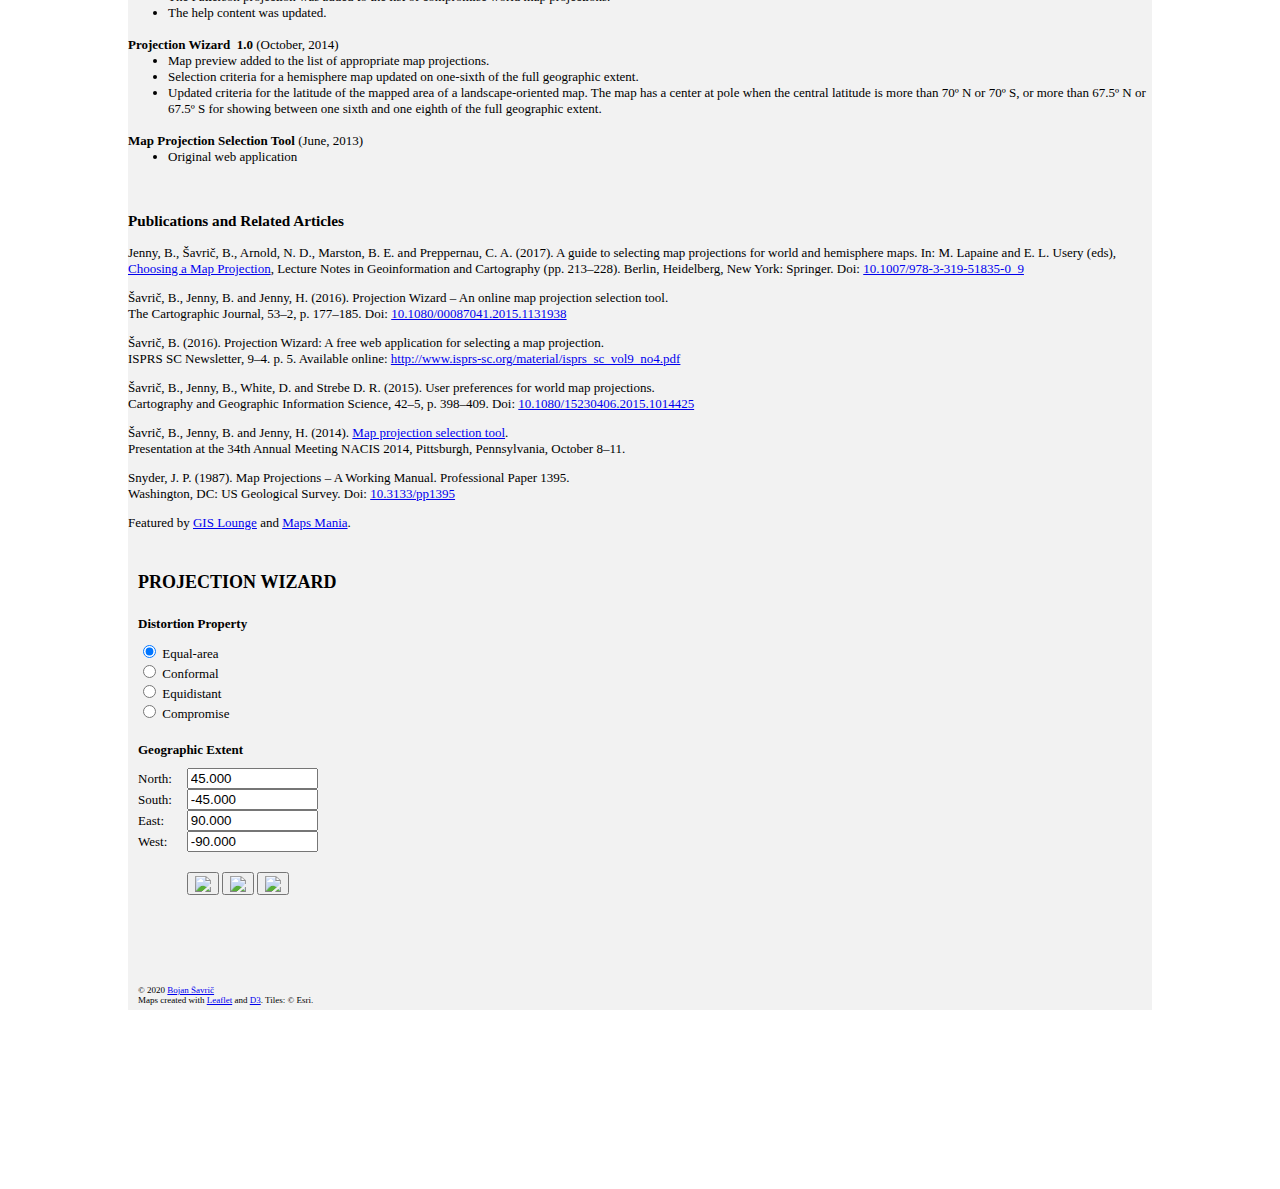
==== commit 9495cb93: "Updating documentation" ====
--- a/index.html
+++ b/index.html
@@ -1,9 +1,9 @@
 <!--
-	PROJECTION WIZARD v2.0
+	PROJECTION WIZARD v2.1
 	Map Projection Selection Tool
 
 	Author: Bojan Savric
-	Date: June, 2020
+	Date: September, 2024
 -->
 
 <!DOCTYPE html>
@@ -143,7 +143,7 @@
 
 					<p><b>The latitude of the mapped area of a square-shaped map:</b>
 					<br><i>Center at pole</i> &#8211; the central latitude is more than 75&#186; N or 75&#186; S
-					<br><i>Center along equator</i> &#8211; the central latitude is between 15&#186; N and 15&#186; S
+					<br><i>Center along equator</i> &#8211; the central latitude is between 15&#186; N and 15&#186; S and extent crosses equator
 					<br><i>Center away from pole or equator</i> &#8211; all other central latitude values</p>
 
 					<p><b>The latitude of the mapped area of a landscape-oriented map:</b>
@@ -176,7 +176,16 @@
 
 
 					<h3>Update History</h3>
-					<p class="outputText"><b>Projection Wizard&nbsp;&nbsp;2.0</b> (June, 2020)</p>
+					<p class="outputText"><b>Projection Wizard&nbsp;&nbsp;2.1</b> (September, 2024)</p>
+					<ul class="dialogtext">
+						<li>Equatorial case for square-shaped maps is now limited to extents that cross the equator.</li>
+						<li>Calculation of a standard parallel parameter for cylindrical projections has been fixed.</li>
+						<li>Central meridian parameter is now normalized to the range of [-180, 180].</li>
+						<li>Lambert azimuthal equal area's name has been corrected.</li>
+						<li>The help content was updated.</li>
+					</ul>
+					
+					<p class="outputText"><br><b>Projection Wizard&nbsp;&nbsp;2.0</b> (June, 2020)</p>
 					<ul class="dialogtext">
 						<li>The extent of the geographic area is determined based on spherical surface equations.</li>
 						<li>The predominant extent is computed with the ratio between the central meridian and the longest parallel lengths on a sphere.</li>
--- a/page.css
+++ b/page.css
@@ -1,5 +1,5 @@
 /*
- * PROJECTION WIZARD v2.0
+ * PROJECTION WIZARD v2.1
  * Map Projection Selection Tool
  *
  * Author: Bojan Savric
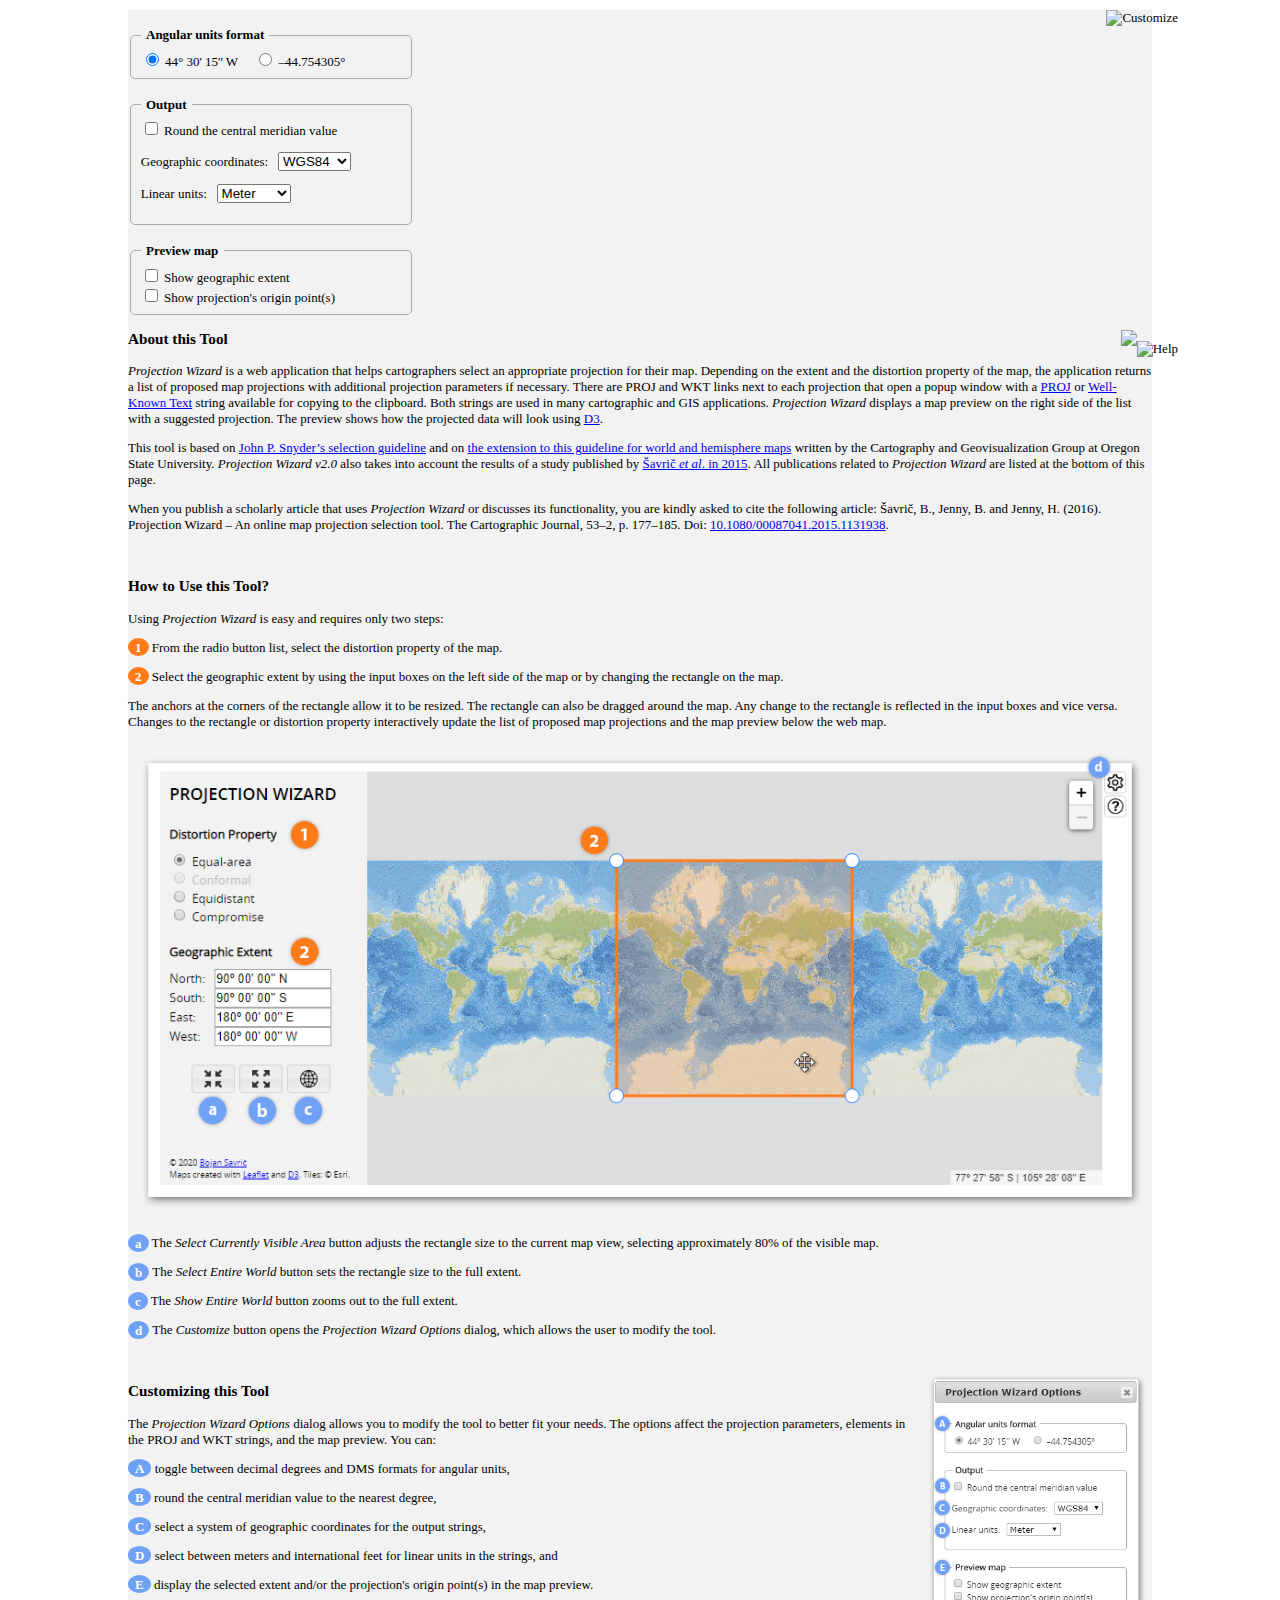
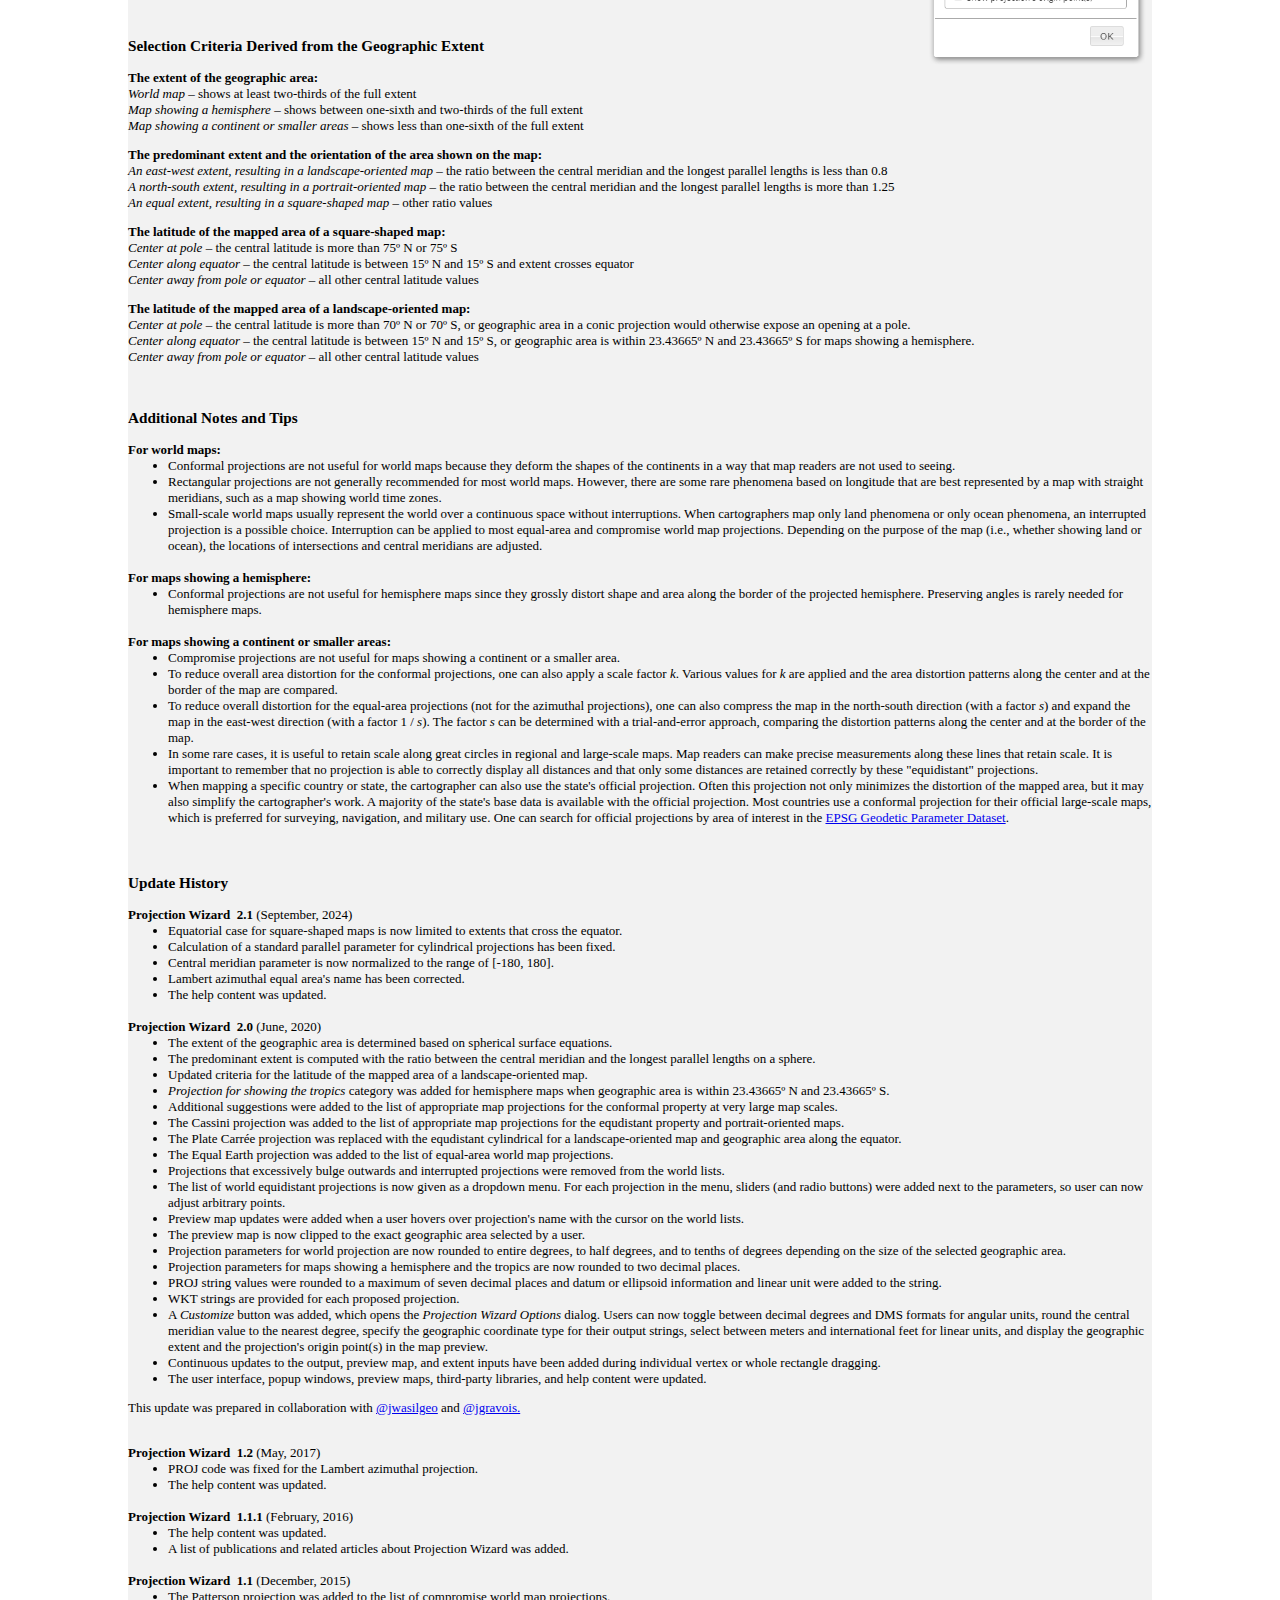
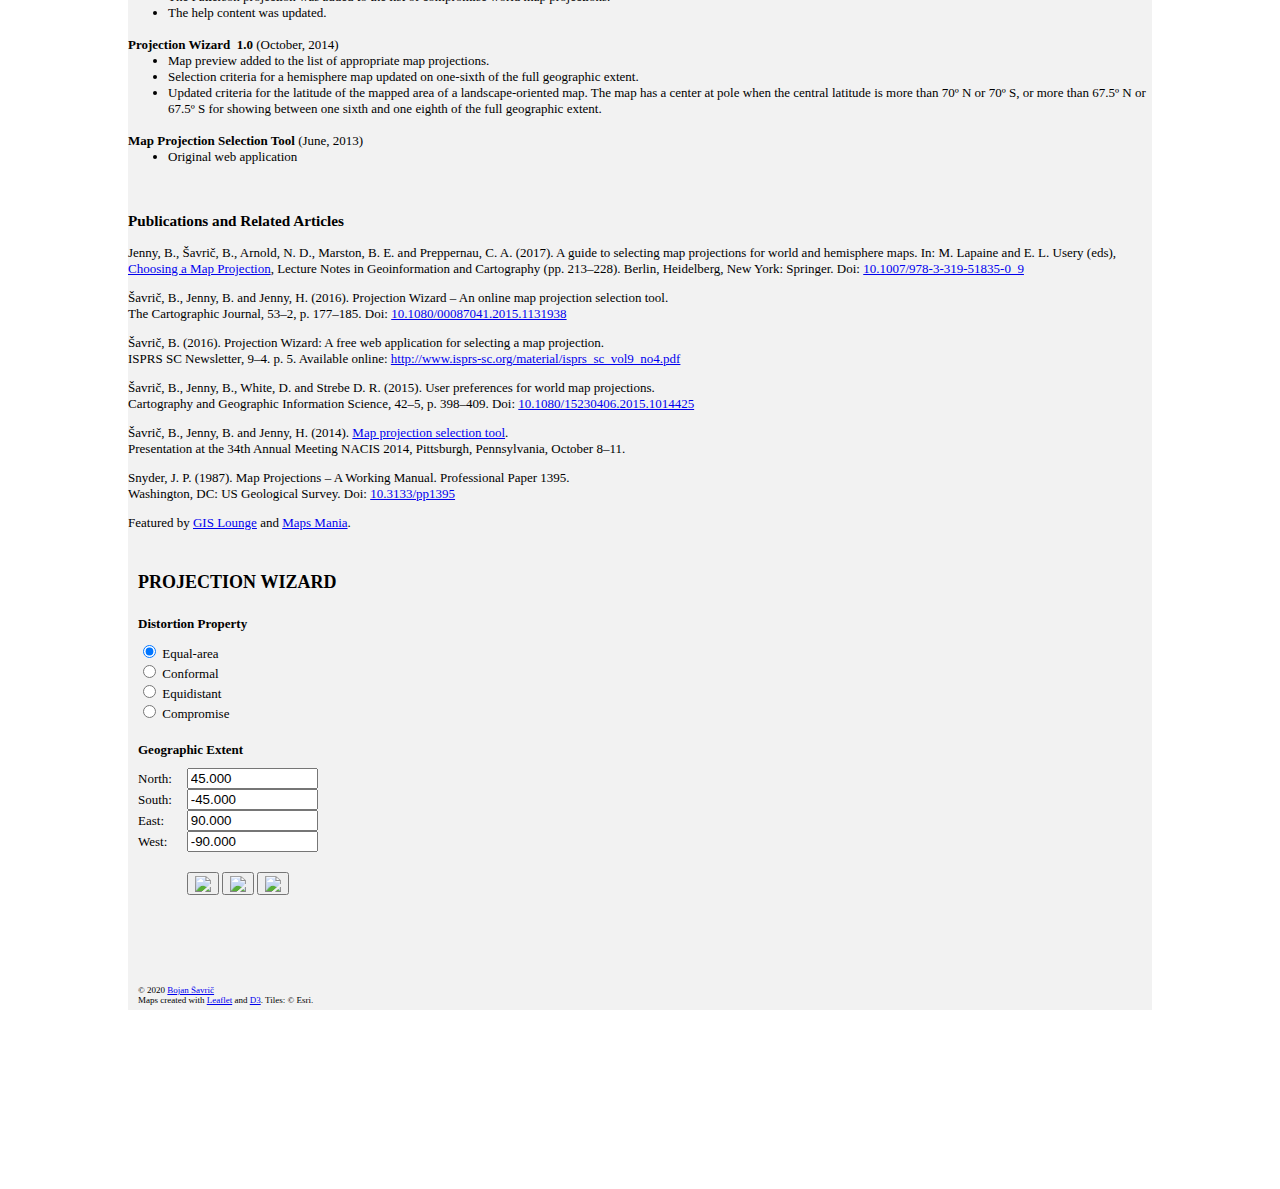
==== commit 900fdcfe: "Fixing EPSG dataset link" ====
--- a/index.html
+++ b/index.html
@@ -171,7 +171,7 @@
 						<li>To reduce overall area distortion for the conformal projections, one can also apply a scale factor <i>k</i>. Various values for <i>k</i> are applied and the area distortion patterns along the center and at the border of the map are compared.</li>
 						<li>To reduce overall distortion for the equal-area projections (not for the azimuthal projections), one can also compress the map in the north-south direction (with a factor <i>s</i>) and expand the map in the east-west direction (with a factor 1 / <i>s</i>). The factor <i>s</i> can be determined with a trial-and-error approach, comparing the distortion patterns along the center and at the border of the map.</li>
 						<li>In some rare cases, it is useful to retain scale along great circles in regional and large-scale maps. Map readers can make precise measurements along these lines that retain scale. It is important to remember that no projection is able to correctly display all distances and that only some distances are retained correctly by these "equidistant" projections.</li>
-						<li>When mapping a specific country or state, the cartographer can also use the state's official projection. Often this projection not only minimizes the distortion of the mapped area, but it may also simplify the cartographer's work. A majority of the state's base data is available with the official projection. Most countries use a conformal projection for their official large-scale maps, which is preferred for surveying, navigation, and military use. One can search for official projections by area of interest in the <a target="_blank" href="http://www.epsg-registry.org/">EPSG Geodetic Parameter Registry</a>.</li>
+						<li>When mapping a specific country or state, the cartographer can also use the state's official projection. Often this projection not only minimizes the distortion of the mapped area, but it may also simplify the cartographer's work. A majority of the state's base data is available with the official projection. Most countries use a conformal projection for their official large-scale maps, which is preferred for surveying, navigation, and military use. One can search for official projections by area of interest in the <a target="_blank" href="https://epsg.org/">EPSG Geodetic Parameter Dataset</a>.</li>
 					</ul><br><br>
 
 
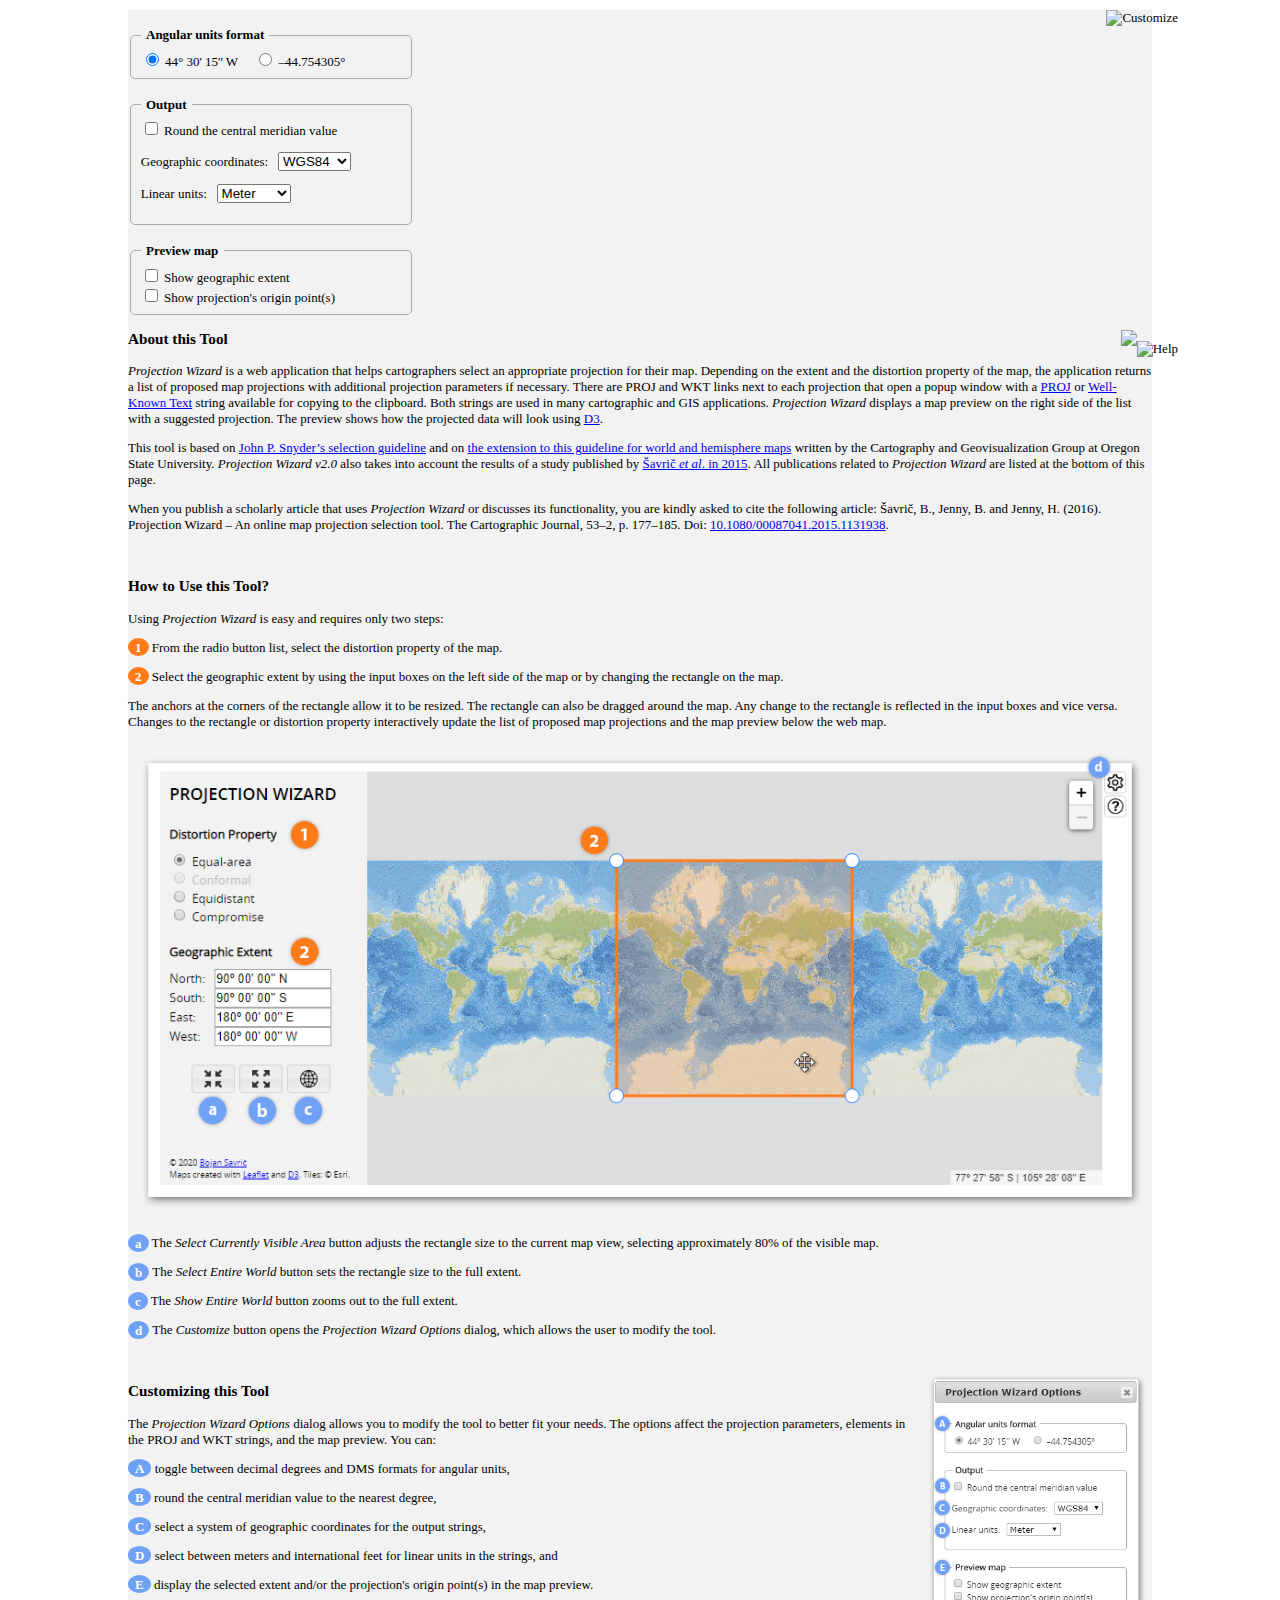
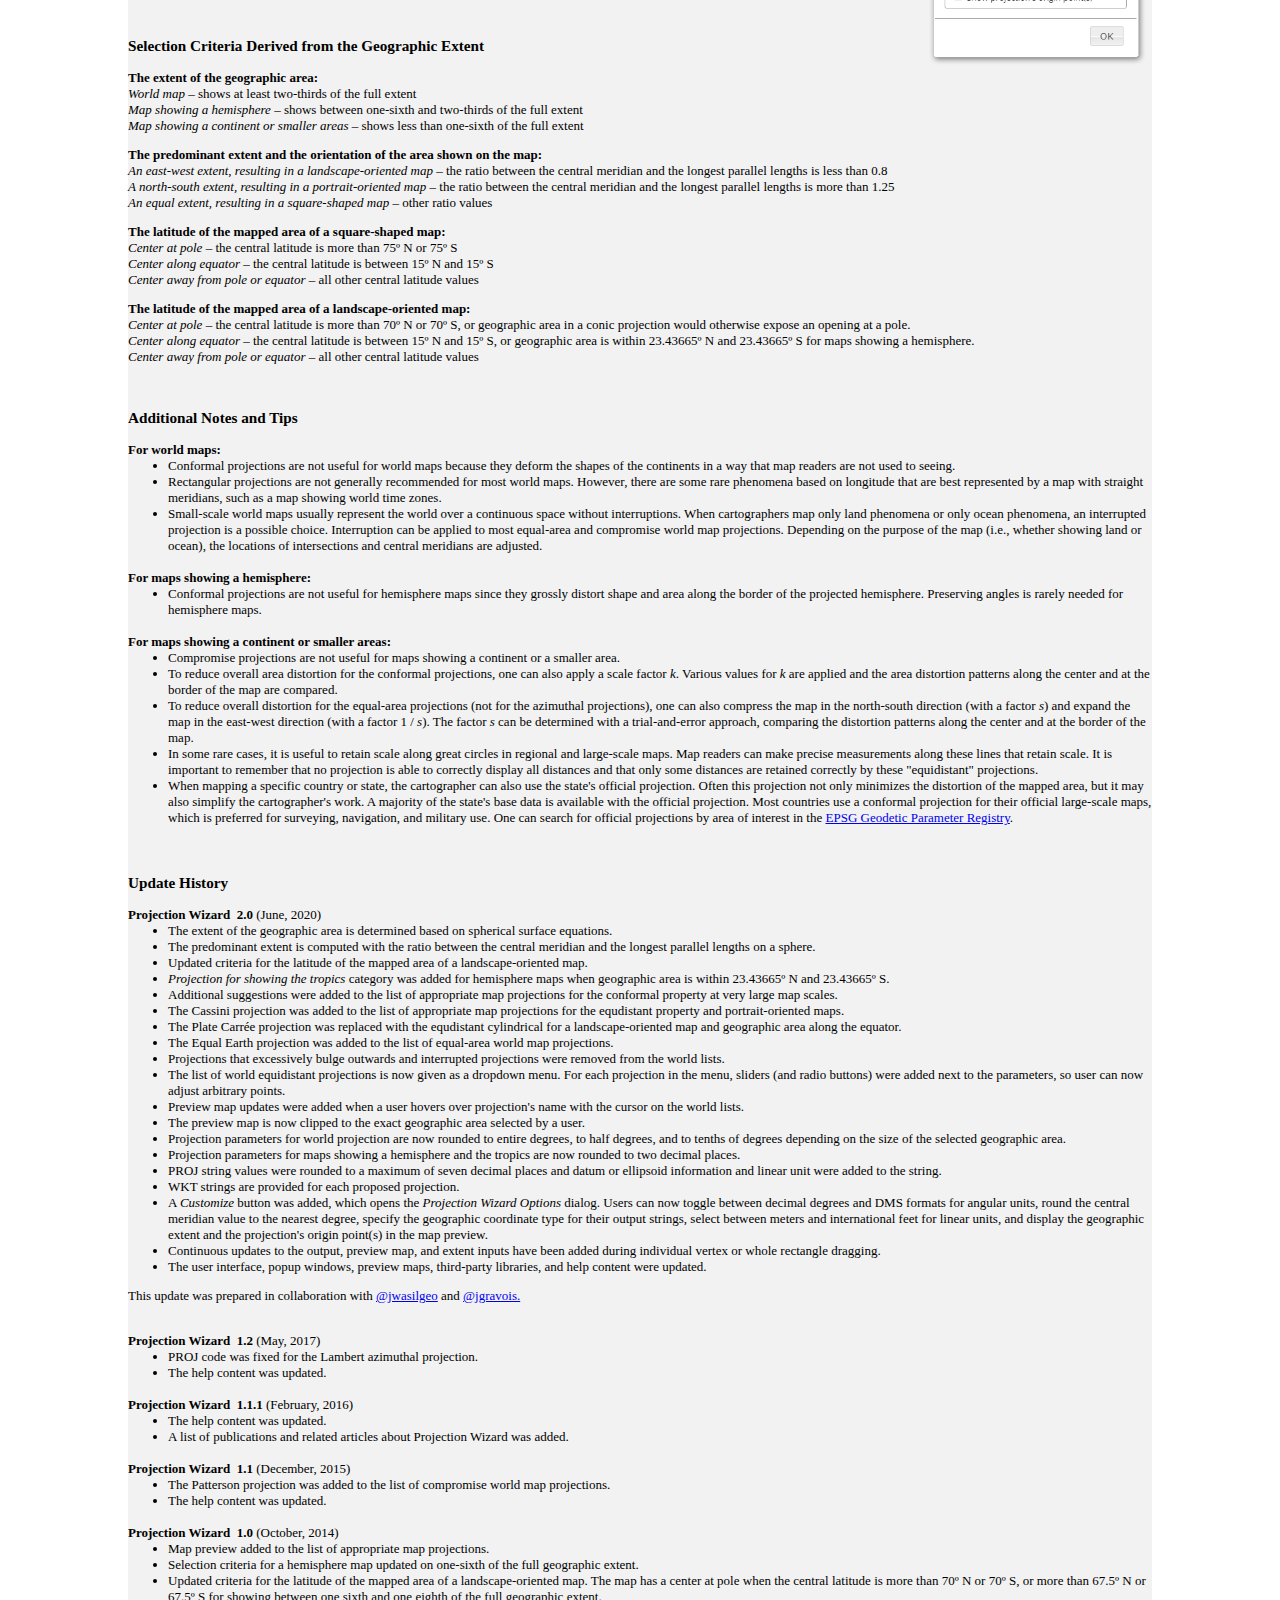
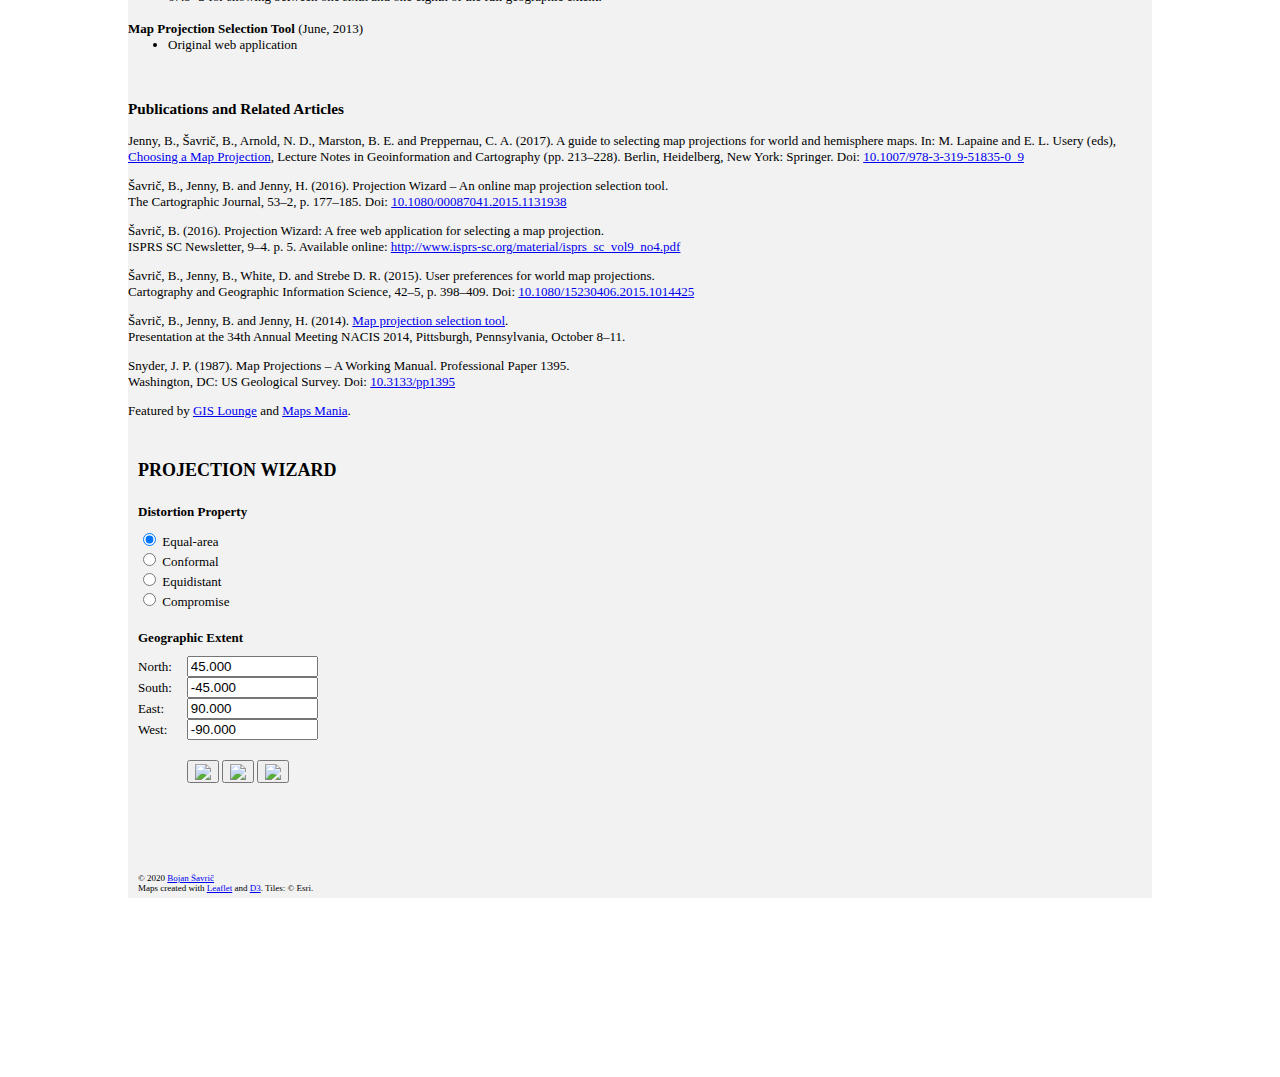
==== commit aec6820e: "d3-geo-polygon downgrade back to v1" ====
--- a/index.html
+++ b/index.html
@@ -1,9 +1,9 @@
 <!--
-	PROJECTION WIZARD v2.1
+	PROJECTION WIZARD v2.0
 	Map Projection Selection Tool
 
 	Author: Bojan Savric
-	Date: September, 2024
+	Date: June, 2020
 -->
 
 <!DOCTYPE html>
@@ -12,29 +12,37 @@
 		<title>Projection Wizard</title>
 		<!--JQUERY-UI-->
 		<link rel="stylesheet" href="https://code.jquery.com/ui/1.11.0/themes/smoothness/jquery-ui.min.css" />
-		<script src="https://code.jquery.com/jquery-1.12.4.js"></script>
+		<script src="https://code.jquery.com/jquery-1.12.4.min.js"></script>
 		<script src="https://code.jquery.com/ui/1.11.0/jquery-ui.min.js"></script>
 
 		<!--Leaflet AND Leaflet.PM for editing -->
-		<link rel="stylesheet" href="https://unpkg.com/leaflet@1.6.0/dist/leaflet.css" integrity="sha512-xwE/Az9zrjBIphAcBb3F6JVqxf46+CDLwfLMHloNu6KEQCAWi6HcDUbeOfBIptF7tcCzusKFjFw2yuvEpDL9wQ==" crossorigin="" />
-		<script src="https://unpkg.com/leaflet@1.6.0/dist/leaflet.js" integrity="sha512-gZwIG9x3wUXg2hdXF6+rVkLF/0Vi9U8D2Ntg4Ga5I5BZpVkVxlJWbSQtXPSiUTtC0TjtGOmxa1AJPuV0CPthew==" crossorigin=""></script>
+		<link rel="stylesheet" href="https://unpkg.com/leaflet@1.9.4/dist/leaflet.css"
+     		integrity="sha256-p4NxAoJBhIIN+hmNHrzRCf9tD/miZyoHS5obTRR9BMY="
+     		crossorigin=""/>
+	 	<script src="https://unpkg.com/leaflet@1.9.4/dist/leaflet.js"
+     		integrity="sha256-20nQCchB9co0qIjJZRGuk2/Z9VM+kNiyxNV1lvTlZBo="
+     		crossorigin=""></script>
+		<!-- TODO: 
+		 Verify this is fixed as of https://github.com/geoman-io/leaflet-geoman/releases/tag/2.8.0
+		 via https://github.com/geoman-io/leaflet-geoman/pull/663
+		 via https://github.com/geoman-io/leaflet-geoman/pull/489
+		 which is all related to what we need in: https://github.com/geoman-io/leaflet-geoman/pull/464
+
+		 If fixed, we should be able to remove our local patch and go to version 2.8.0 for CSS and JS and test it out.
+		-->
 		<link rel="stylesheet" href="https://unpkg.com/leaflet.pm@2.1.0/dist/leaflet.pm.css" />
 		<!-- <script src="https://unpkg.com/leaflet.pm@2.1.0/dist/leaflet.pm.min.js"></script> -->
 		<!-- until https://github.com/codeofsumit/leaflet.pm/pull/464 is merged -->
 		<script src="lib/leaflet.pm.min.js"></script>
 
 		<!--D3-->
-		<script src="https://d3js.org/d3.v5.js"></script>
-		<script src="https://d3js.org/d3-array.v1.min.js"></script>
-		<script src="https://d3js.org/d3-fetch.v1.min.js"></script>
-		<script src="https://d3js.org/d3-geo.v1.min.js"></script>
-		<script src="https://d3js.org/d3-geo-projection.v2.min.js"></script>
-		<script src="lib/d3-geo-polygon.min.js"></script>
-		<script src="https://unpkg.com/topojson-client@3"></script>
+		<script src="https://cdn.jsdelivr.net/npm/d3@7"></script>
+		<script src="https://cdn.jsdelivr.net/npm/d3-geo@3"></script>
+		<script src="https://cdn.jsdelivr.net/npm/d3-geo-projection@4"></script>
+		<script src="https://cdn.jsdelivr.net/npm/d3-geo-polygon@1"></script>
+		<script src="https://cdn.jsdelivr.net/npm/topojson-client@3"></script>
   		<script src="lib/transverseCylindricalEqualArea.js" ></script>
-		<!--[if lte IE 8]>
-		<link rel="stylesheet" href="http://cdn.leafletjs.com/leaflet-0.5/leaflet.ie.css" />
-		<![endif]-->
+
 		<meta charset="utf-8" />
 		<meta name="description" content="Projection Wizard is a web application that helps cartographers select an appropriate projection for their map. Depending on the extent and the distortion property of the map, the application returns a list of appropriate map projections with additional projection parameters if necessary. The Projection Wizard is based on John P. Snyder’s selection guideline and on the extension to this guideline for world and hemisphere maps written by the Cartography and Geovisualization Group at Oregon State University. If available, there is a PROJ.4 link next to each proposed projection that opens a popup window with a PROJ.4 library code available for copying to the clipboard. The Projection Wizard displays a map preview on the right side of the list with appropriate projections. The preview shows how the projected data will look. The map preview is created using D3. How to choose a map projection? What map projection should I use? How to select an appropriate map projection?" />
 		<meta name="keywords" content="Projection Wizard, Map Projection Selection Tool, choose a map projection, " />
@@ -143,7 +151,7 @@
 
 					<p><b>The latitude of the mapped area of a square-shaped map:</b>
 					<br><i>Center at pole</i> &#8211; the central latitude is more than 75&#186; N or 75&#186; S
-					<br><i>Center along equator</i> &#8211; the central latitude is between 15&#186; N and 15&#186; S and extent crosses equator
+					<br><i>Center along equator</i> &#8211; the central latitude is between 15&#186; N and 15&#186; S
 					<br><i>Center away from pole or equator</i> &#8211; all other central latitude values</p>
 
 					<p><b>The latitude of the mapped area of a landscape-oriented map:</b>
@@ -171,21 +179,12 @@
 						<li>To reduce overall area distortion for the conformal projections, one can also apply a scale factor <i>k</i>. Various values for <i>k</i> are applied and the area distortion patterns along the center and at the border of the map are compared.</li>
 						<li>To reduce overall distortion for the equal-area projections (not for the azimuthal projections), one can also compress the map in the north-south direction (with a factor <i>s</i>) and expand the map in the east-west direction (with a factor 1 / <i>s</i>). The factor <i>s</i> can be determined with a trial-and-error approach, comparing the distortion patterns along the center and at the border of the map.</li>
 						<li>In some rare cases, it is useful to retain scale along great circles in regional and large-scale maps. Map readers can make precise measurements along these lines that retain scale. It is important to remember that no projection is able to correctly display all distances and that only some distances are retained correctly by these "equidistant" projections.</li>
-						<li>When mapping a specific country or state, the cartographer can also use the state's official projection. Often this projection not only minimizes the distortion of the mapped area, but it may also simplify the cartographer's work. A majority of the state's base data is available with the official projection. Most countries use a conformal projection for their official large-scale maps, which is preferred for surveying, navigation, and military use. One can search for official projections by area of interest in the <a target="_blank" href="https://epsg.org/">EPSG Geodetic Parameter Dataset</a>.</li>
+						<li>When mapping a specific country or state, the cartographer can also use the state's official projection. Often this projection not only minimizes the distortion of the mapped area, but it may also simplify the cartographer's work. A majority of the state's base data is available with the official projection. Most countries use a conformal projection for their official large-scale maps, which is preferred for surveying, navigation, and military use. One can search for official projections by area of interest in the <a target="_blank" href="http://www.epsg-registry.org/">EPSG Geodetic Parameter Registry</a>.</li>
 					</ul><br><br>
 
 
 					<h3>Update History</h3>
-					<p class="outputText"><b>Projection Wizard&nbsp;&nbsp;2.1</b> (September, 2024)</p>
-					<ul class="dialogtext">
-						<li>Equatorial case for square-shaped maps is now limited to extents that cross the equator.</li>
-						<li>Calculation of a standard parallel parameter for cylindrical projections has been fixed.</li>
-						<li>Central meridian parameter is now normalized to the range of [-180, 180].</li>
-						<li>Lambert azimuthal equal area's name has been corrected.</li>
-						<li>The help content was updated.</li>
-					</ul>
-					
-					<p class="outputText"><br><b>Projection Wizard&nbsp;&nbsp;2.0</b> (June, 2020)</p>
+					<p class="outputText"><b>Projection Wizard&nbsp;&nbsp;2.0</b> (June, 2020)</p>
 					<ul class="dialogtext">
 						<li>The extent of the geographic area is determined based on spherical surface equations.</li>
 						<li>The predominant extent is computed with the ratio between the central meridian and the longest parallel lengths on a sphere.</li>
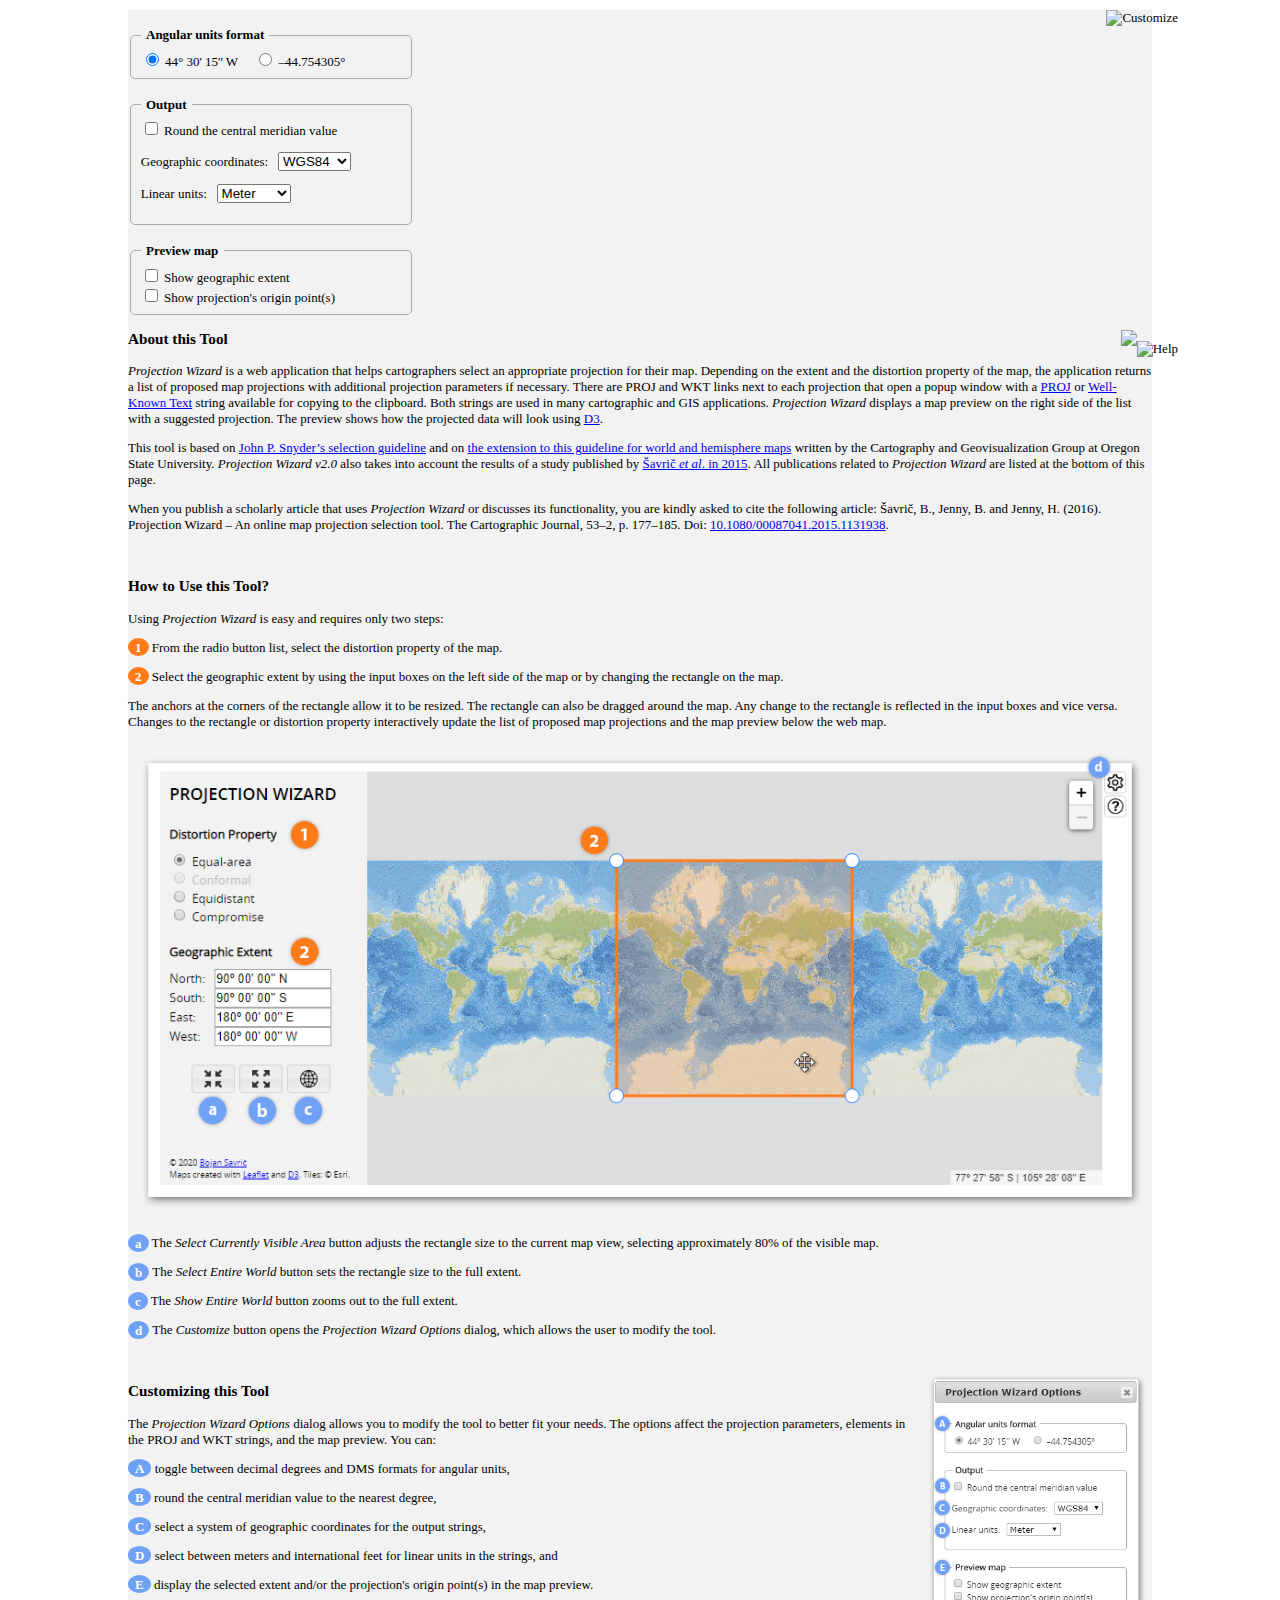
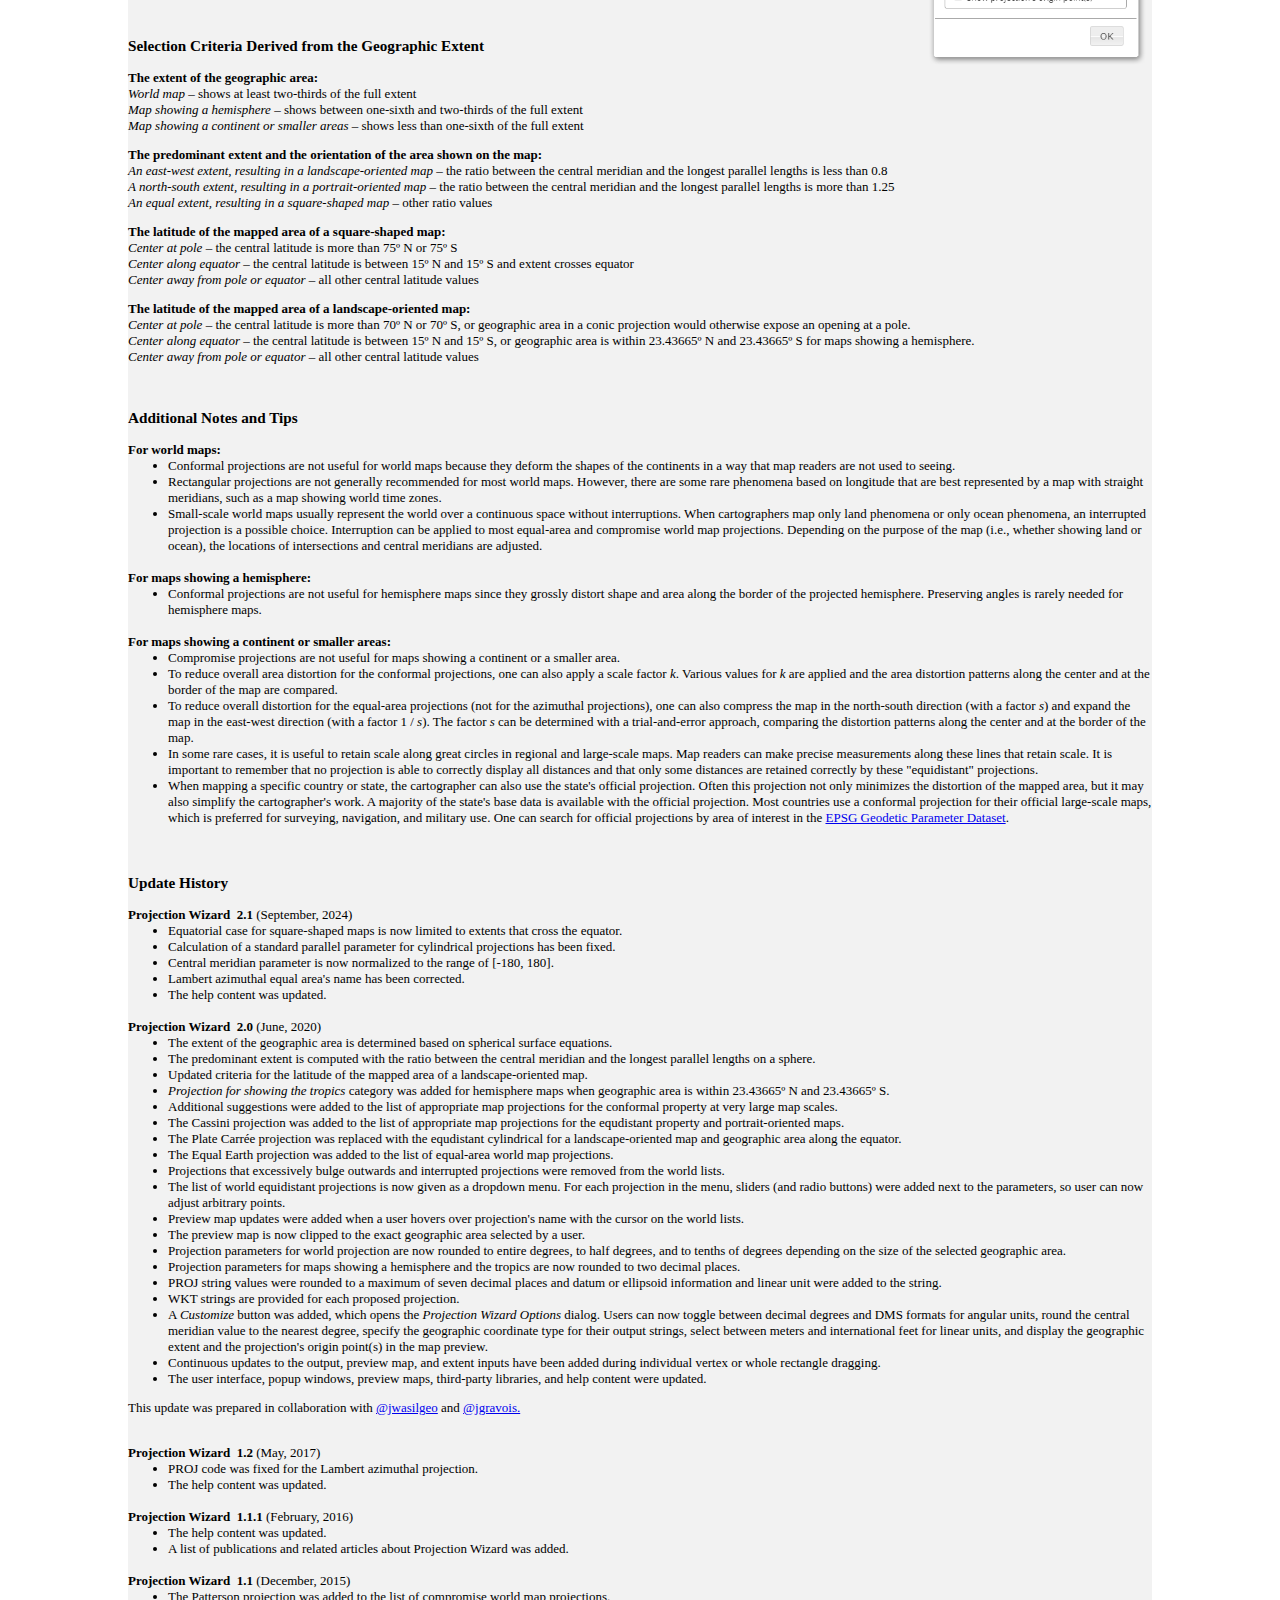
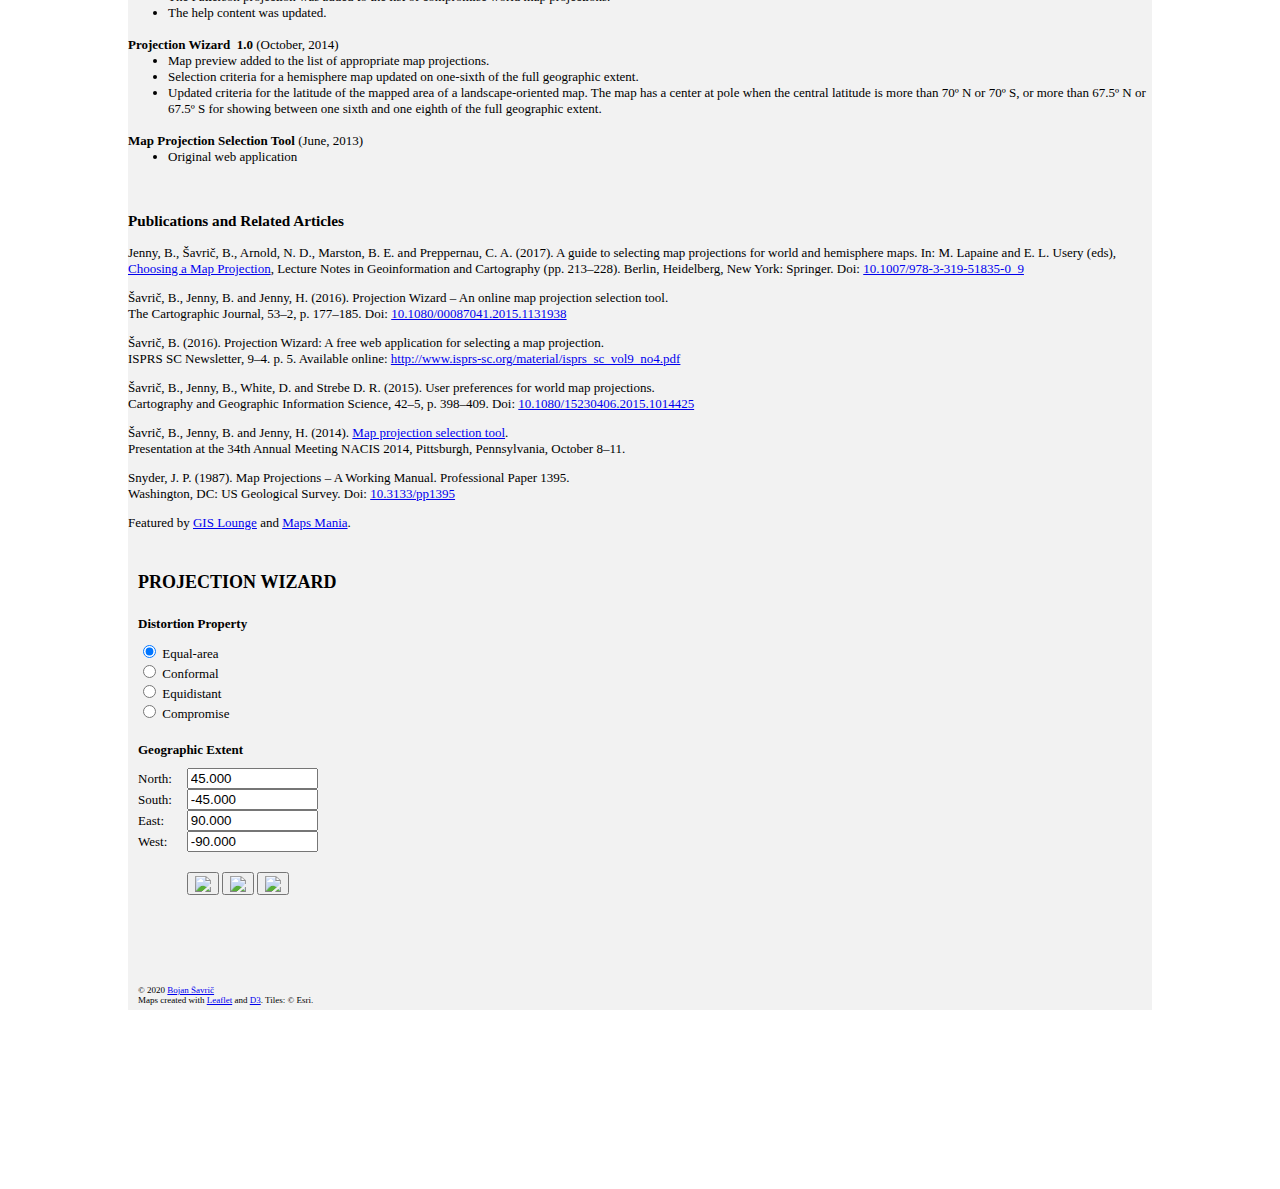
==== commit cc829eab: "Update Leaflet, D3, and jQuery dependencies (#28)" ====
--- a/index.html
+++ b/index.html
@@ -1,9 +1,9 @@
 <!--
-	PROJECTION WIZARD v2.0
+	PROJECTION WIZARD v2.1
 	Map Projection Selection Tool
 
-	Author: Bojan Savric
-	Date: June, 2020
+	Author: Bojan Savric, Jacob Wasilkowski
+	Date: November, 2024
 -->
 
 <!DOCTYPE html>
@@ -22,14 +22,6 @@
 	 	<script src="https://unpkg.com/leaflet@1.9.4/dist/leaflet.js"
      		integrity="sha256-20nQCchB9co0qIjJZRGuk2/Z9VM+kNiyxNV1lvTlZBo="
      		crossorigin=""></script>
-		<!-- TODO: 
-		 Verify this is fixed as of https://github.com/geoman-io/leaflet-geoman/releases/tag/2.8.0
-		 via https://github.com/geoman-io/leaflet-geoman/pull/663
-		 via https://github.com/geoman-io/leaflet-geoman/pull/489
-		 which is all related to what we need in: https://github.com/geoman-io/leaflet-geoman/pull/464
-
-		 If fixed, we should be able to remove our local patch and go to version 2.8.0 for CSS and JS and test it out.
-		-->
 		<link rel="stylesheet" href="https://unpkg.com/leaflet.pm@2.1.0/dist/leaflet.pm.css" />
 		<!-- <script src="https://unpkg.com/leaflet.pm@2.1.0/dist/leaflet.pm.min.js"></script> -->
 		<!-- until https://github.com/codeofsumit/leaflet.pm/pull/464 is merged -->
@@ -151,7 +143,7 @@
 
 					<p><b>The latitude of the mapped area of a square-shaped map:</b>
 					<br><i>Center at pole</i> &#8211; the central latitude is more than 75&#186; N or 75&#186; S
-					<br><i>Center along equator</i> &#8211; the central latitude is between 15&#186; N and 15&#186; S
+					<br><i>Center along equator</i> &#8211; the central latitude is between 15&#186; N and 15&#186; S and extent crosses equator
 					<br><i>Center away from pole or equator</i> &#8211; all other central latitude values</p>
 
 					<p><b>The latitude of the mapped area of a landscape-oriented map:</b>
@@ -179,12 +171,21 @@
 						<li>To reduce overall area distortion for the conformal projections, one can also apply a scale factor <i>k</i>. Various values for <i>k</i> are applied and the area distortion patterns along the center and at the border of the map are compared.</li>
 						<li>To reduce overall distortion for the equal-area projections (not for the azimuthal projections), one can also compress the map in the north-south direction (with a factor <i>s</i>) and expand the map in the east-west direction (with a factor 1 / <i>s</i>). The factor <i>s</i> can be determined with a trial-and-error approach, comparing the distortion patterns along the center and at the border of the map.</li>
 						<li>In some rare cases, it is useful to retain scale along great circles in regional and large-scale maps. Map readers can make precise measurements along these lines that retain scale. It is important to remember that no projection is able to correctly display all distances and that only some distances are retained correctly by these "equidistant" projections.</li>
-						<li>When mapping a specific country or state, the cartographer can also use the state's official projection. Often this projection not only minimizes the distortion of the mapped area, but it may also simplify the cartographer's work. A majority of the state's base data is available with the official projection. Most countries use a conformal projection for their official large-scale maps, which is preferred for surveying, navigation, and military use. One can search for official projections by area of interest in the <a target="_blank" href="http://www.epsg-registry.org/">EPSG Geodetic Parameter Registry</a>.</li>
+						<li>When mapping a specific country or state, the cartographer can also use the state's official projection. Often this projection not only minimizes the distortion of the mapped area, but it may also simplify the cartographer's work. A majority of the state's base data is available with the official projection. Most countries use a conformal projection for their official large-scale maps, which is preferred for surveying, navigation, and military use. One can search for official projections by area of interest in the <a target="_blank" href="https://epsg.org/">EPSG Geodetic Parameter Dataset</a>.</li>
 					</ul><br><br>
 
 
 					<h3>Update History</h3>
-					<p class="outputText"><b>Projection Wizard&nbsp;&nbsp;2.0</b> (June, 2020)</p>
+					<p class="outputText"><b>Projection Wizard&nbsp;&nbsp;2.1</b> (September, 2024)</p>
+					<ul class="dialogtext">
+						<li>Equatorial case for square-shaped maps is now limited to extents that cross the equator.</li>
+						<li>Calculation of a standard parallel parameter for cylindrical projections has been fixed.</li>
+						<li>Central meridian parameter is now normalized to the range of [-180, 180].</li>
+						<li>Lambert azimuthal equal area's name has been corrected.</li>
+						<li>The help content was updated.</li>
+					</ul>
+					
+					<p class="outputText"><br><b>Projection Wizard&nbsp;&nbsp;2.0</b> (June, 2020)</p>
 					<ul class="dialogtext">
 						<li>The extent of the geographic area is determined based on spherical surface equations.</li>
 						<li>The predominant extent is computed with the ratio between the central meridian and the longest parallel lengths on a sphere.</li>
